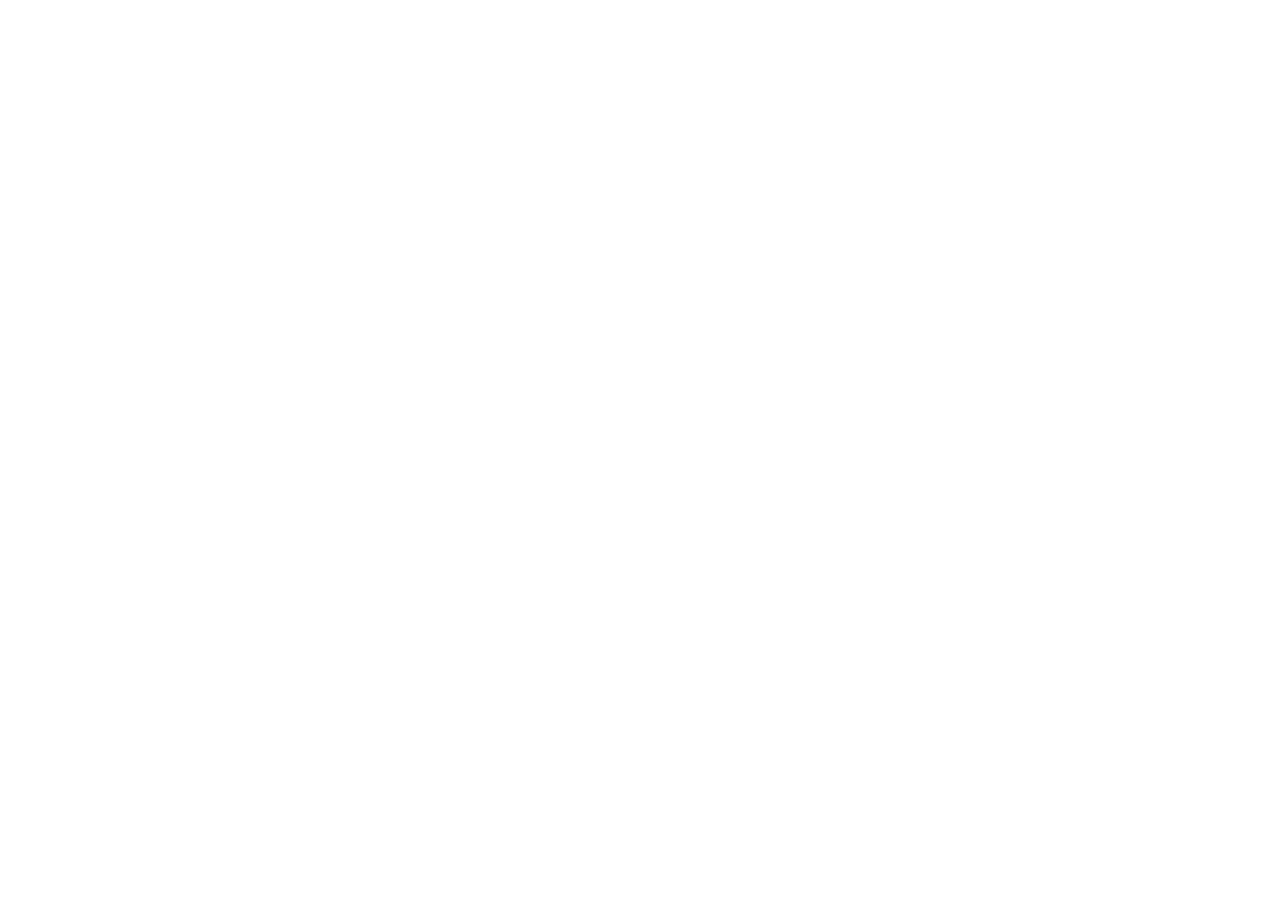
==== catalog.html @ 161542c4 "Стилизация главной страницы" ====
<!DOCTYPE html>
<html lang="ru">
<head>
  <meta charset="utf-8">
  <title>HTML Academy: Нёрдс</title>
  <link href="https://fonts.googleapis.com/css2?family=Roboto:ital,wght@0,100;0,300;0,400;0,500;0,700;0,900;1,100;1,300;1,400;1,500;1,700;1,900&display=swap" rel="stylesheet">
  <link rel="stylesheet" href="css/normalize.css">
  <link rel="stylesheet" href="css/style.css">
</head>
---- css/style.css ----
/* Variables */

:root {
  --basic-white: #FFFFFF;

  --basic-black: #000000;
  --basic-extra-black: #283136;
  --basic-dark-black: #231F20;
  --basic-gray-black: #444444;

  --basic-gray: #EEEEEE;
  --basic-dark-gray: #A6A6A6;
  --basic-low-gray: #DFDFDF;
  --basic-medium-gray: #666666;
  --basic-middle-gray: #888888;
  --basic-extra-gray: #4D4D4D;
  --basic-silver-gray: #C4C4C4;
  --basic-nano-gray: #F2F2F2;
  --basic-ultra-gray: #ABABAB;
  --basic-super-gray: #D7DCDF;

  --basic-red: #FB565A;
  --basic-medium-red: #E74246;
  --basic-dark-red: #D7373B;

  --basic-green: #00CA74;
  --basic-medium-green: #00BC6C;
  --basic-dark-green: #00AA62;

  --basic-yellow: #EFC849;
  --basic-medium-yellow: #EAB534;
  --basic-dark-yellow: #E5A722;

  --basic-shadow-box: 0px 3px 0px rgba(0, 1, 1, 0.1);
  --basic-shadow-gray: 0px 6px 15px rgba(0, 1, 1, 0.25);
  --basic-shadow: 0px 2px 1px rgba(0, 0, 0, 0.15);

  --basic-gradient-gray: linear-gradient(0deg, #E1E1E1, #E1E1E1);
  --basic-gradient-red: linear-gradient(0deg, #E74246, #E74246);
  --basic-gradient-dark-red: linear-gradient(0deg, #D7373B, #D7373B);
}

/* Global */

body {
  min-width: 1440px;
  margin: 0;
  padding: 0;
  font-family: "Roboto", Arial, sans-serif;
  font-size: 16px;
  line-height: 24px;
  font-weight: 400;
  color: var(--basic-extra-black);
  text-transform: none;
  text-align: left;
  background-color: var(--basic-white);
  background-image: url("#");
  background-position: top center;
  background-repeat: no-repeat;
}

.page a {
  text-decoration: none;
}

img {
  max-width: 100%;
  height: auto;
}

/* Main navigation */

.main-header {
  background-color: var(--basic-gray);
}

.main-navigation {
  line-height: 30px;
}

.site-navigation {
  list-style: none;
}

.site-navigation a,
.user-navigation a {
  color: var(--basic-black);
  text-transform: uppercase;
  font-weight: 500;
}

.site-navigation a:hover,
.user-navigation a:hover {
  color: var(--basic-red);
}

.site-navigation a:active,
.user-navigation a:active {
  color: var(--basic-black);
  opacity: 0.3;
}

.main-header-logo img,
.main-header-logo img:hover {
  background-color: var(--basic-black);
}

.main-header-logo img:active {
  background-color: var(--basic-white);
  opacity: 0.3;
}

/* Photoslides */

.photoslides-list {
  list-style: none;
}

.photoslides-item {
  text-align: left;
}

.photoslides-slogan {
  font-size: 55px;
  line-height: 55px;
  color: var(--basic-black);
}

/* Button */

.button {
  text-align: center;
  vertical-align: middle;
  text-transform: uppercase;
  font-size: 16px;
  line-height: 18px;
  font-weight: 500;
  color: var(--basic-white);
  border: 3px;
}

.button:active {
  color: var(--basic-dark-gray);
}

.photoslides-know-button {
  background-color: var(--basic-red);
}

.photoslides-know-button:hover {
  background-color: var(--basic-medium-red);
}

.photoslides-know-button:active {
  background-color: var(--basic-dark-red);
  box-shadow: var(--basic-shadow-box);
}

/* Services */

.services-list {
  list-style: none;
}


.services-item h3 {
  font-size: 24px;
  line-height: 30px;
  font-weight: 700;
  text-transform: uppercase;
  color: var(--basic-black);
}

.website-button {
  background-color: var(--basic-red);
}

.website-button:hover {
  background-color: var(--basic-medium-red);
}

.website-button:active {
  background-color: var(--basic-dark-red);
  box-shadow: var(--basic-shadow-box);
}

.app-button {
  background-color: var(--basic-green);
}

.app-button:hover {
  background-color: var(--basic-medium-green);
}

.app-button:active {
  background-color: var(--basic-dark-green);
  box-shadow: var(--basic-shadow-box);
}

.presentation-button {
  background-color: var(--basic-yellow);
}

.presentation-button:hover {
  background-color: var(--basic-medium-yellow);
}

.presentation-button:active {
  background-color: var(--basic-dark-yellow);
  box-shadow: var(--basic-shadow-box);
}

/* Features */

.features-slogan {
  font-size: 45px;
  line-height: 45px;
  font-weight: 500;
  color: var(--basic-black);
}

.features-text {
  font-weight: 700;
  text-transform: uppercase;
}

.features-list {
  list-style: none;
}

/* Statistics */

.statistics-list {
  list-style: none;
}

.statistics-caption {
  font-weight: 700;
  text-transform: uppercase;
  text-align: center;
  color: var(--basic-black);
}

.statistics-numeral {
  font-weight: 700;
  font-size: 45px;
  line-height: 64px;
  color: var(--basic-black);
}

.statistics-percent {
  font-weight: 700;
  font-size: 26px;
  line-height: 40px;
  color: var(--basic-black);
}

.statistics-item p {
  line-height: 18px;
}

/* Partners */

.partners-list {
  list-style: none;
}

.partner-link {
  background-color: var(--basic-black);
  opacity: 0.2;
}

.partner-link:hover {
  background-color: var(--basic-black);
}

.partner-link:active {
  background-color: var(--basic-black);
  opacity: 0.2;
}

/* Map */

/* Contacts */

.contacts-title {
  font-weight: 700;
  font-size: 18px;
  line-height: 30px;
  text-transform: uppercase;
}

.contacts-address,
.contacts-phone {
  line-height: 18px;
  color: var(--basic-medium-gray);
}

.contacts-button {
  background-color: var(--basic-red);
}

.contacts-button:hover {
  background-color: var(--basic-medium-red);
}

.contacts-button:active {
  background-color: var(--basic-dark-red);
  box-shadow: var(--basic-shadow-box);
}

/* Social */

.social-list{
  list-style: none;
}

.social-button {
  background-image: var(--basic-gradient-gray);
}

.social-button:hover {
  background-image: var(--basic-gradient-red);
}

.social-button:active {
  background-image: var(--basic-gradient-dark-red);
  box-shadow: var(--basic-shadow-box);
}

/* Sale */

.sale-tagline {
  font-weight: 700;
  font-size: 36px;
  line-height: 36px;
  color: var(--basic-black);
}

.sale-desc {
  line-height: 22px;
  color: var(--basic-gray-black);
}
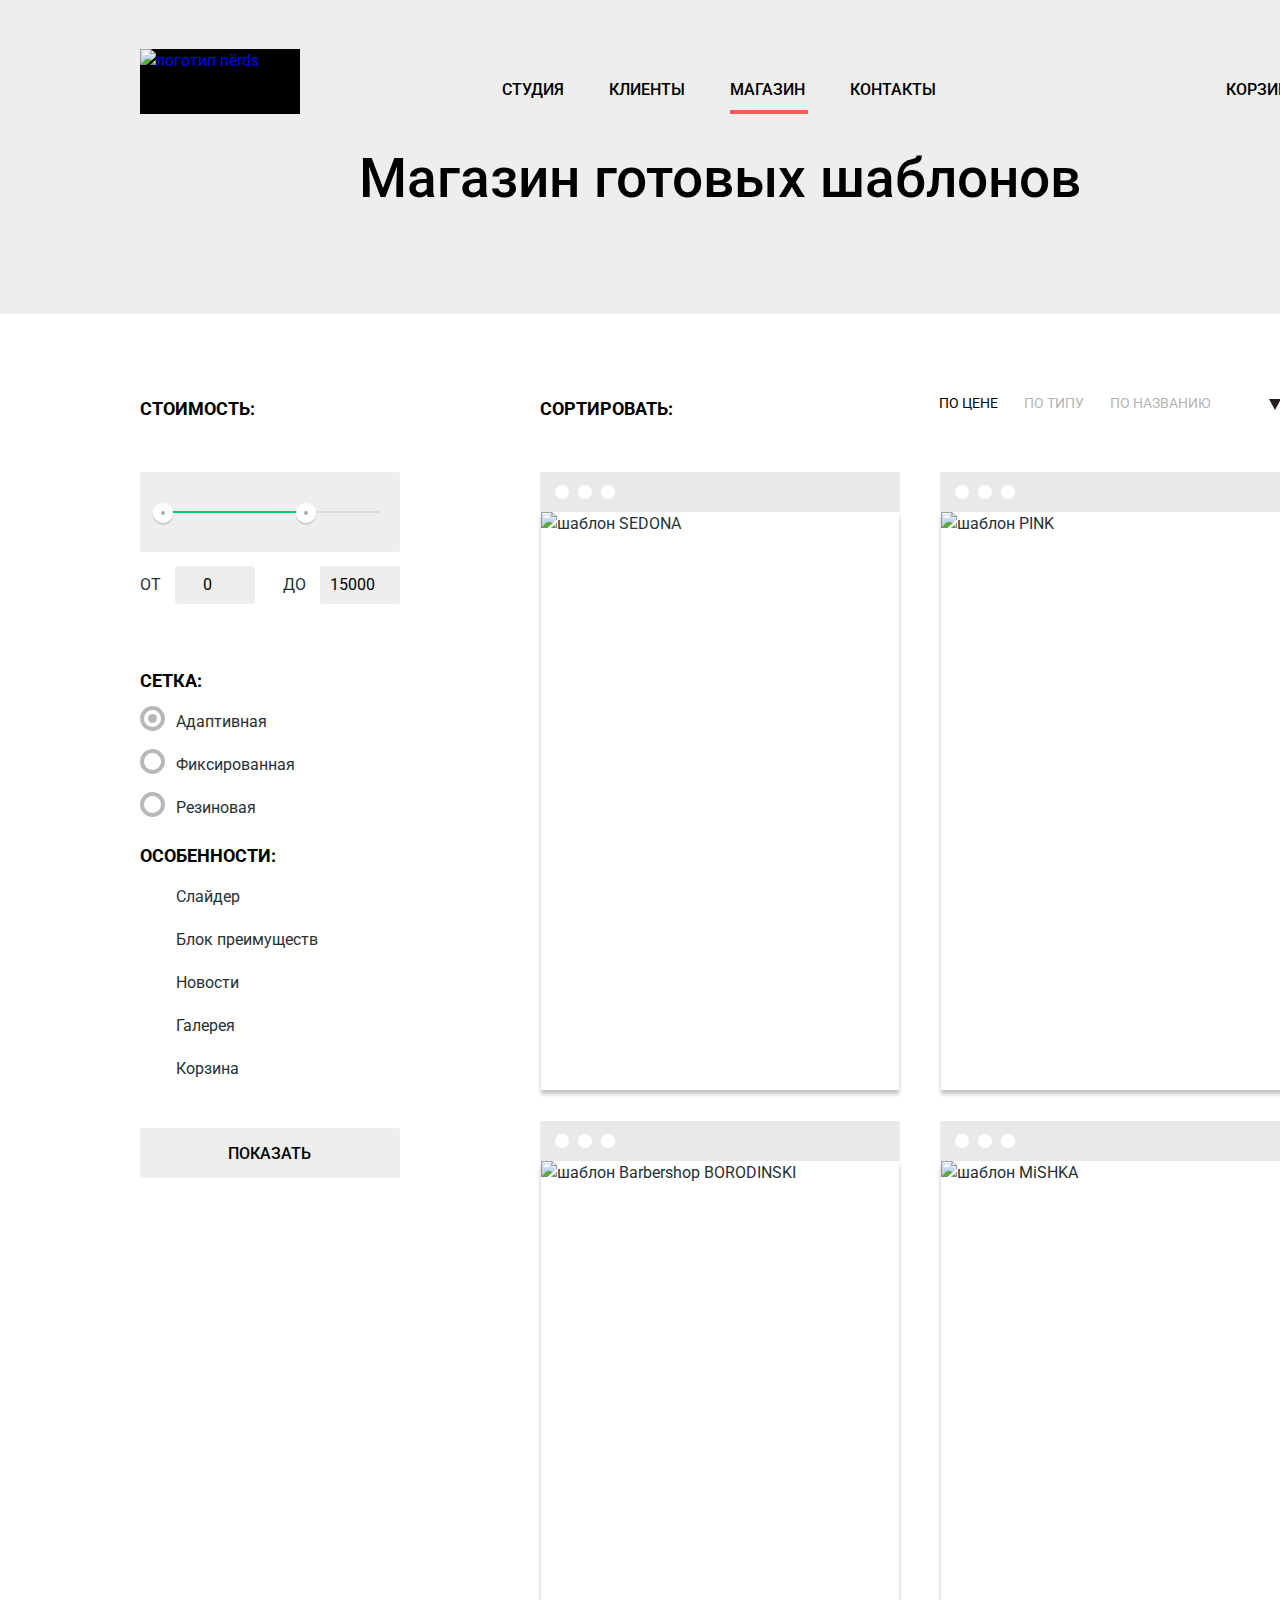
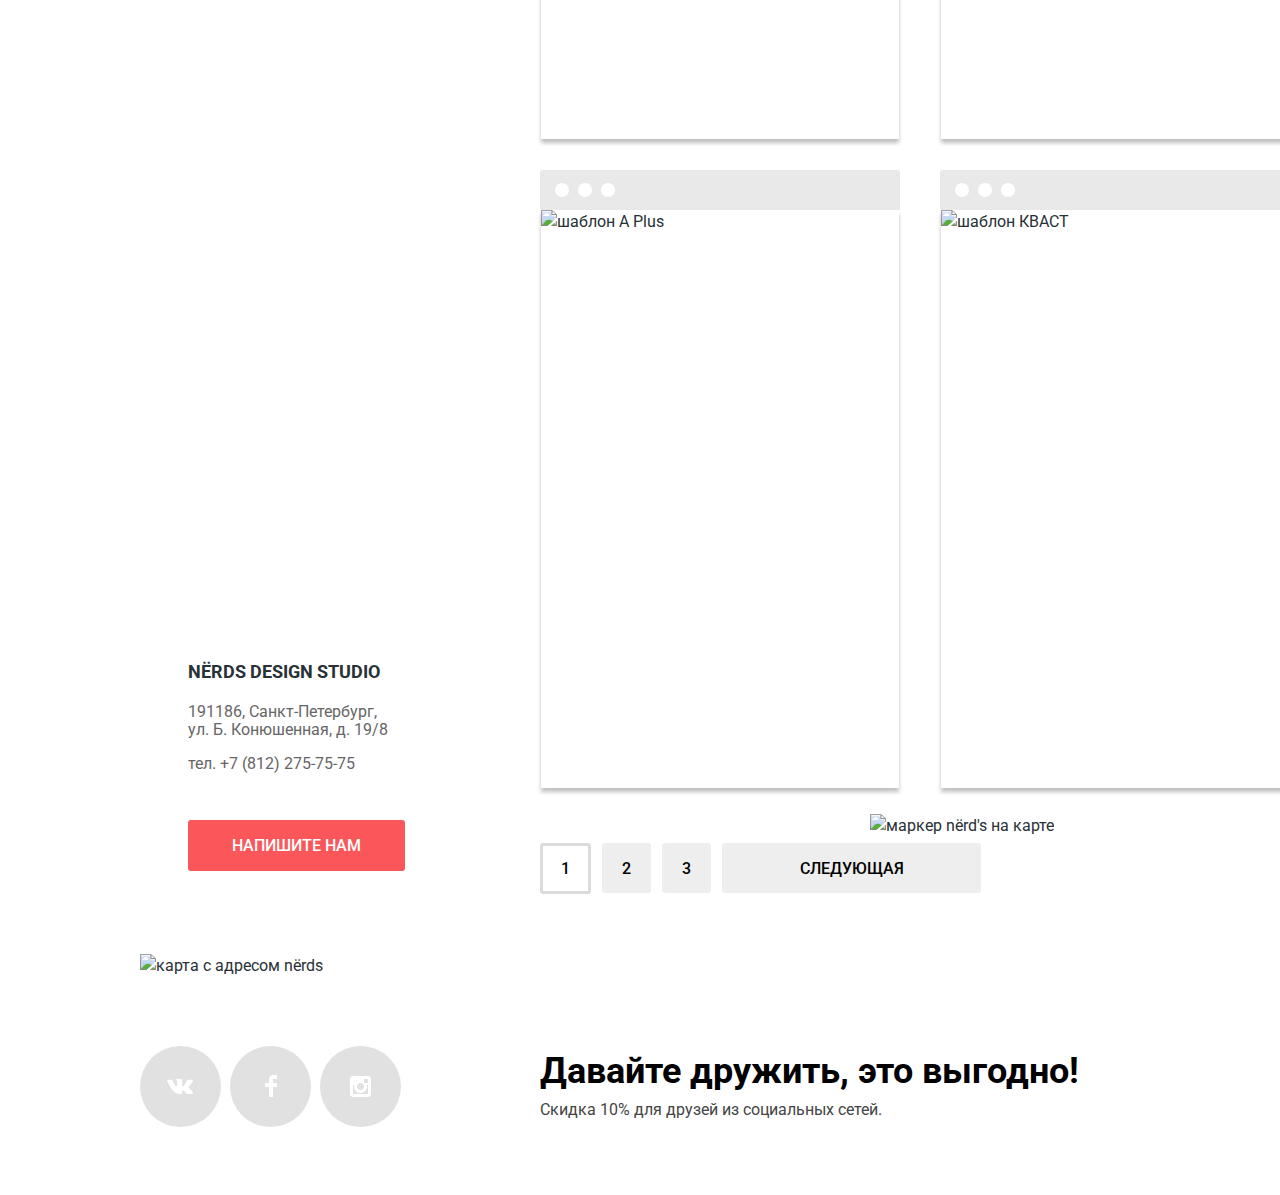
==== commit bf45a619: "Завершаем вёрстку внутренней страницы" ====
--- a/catalog.html
+++ b/catalog.html
@@ -1,5 +1,5 @@
 <!DOCTYPE html>
-<html lang="ru">
+<html class="page" lang="ru">
 <head>
   <meta charset="utf-8">
   <title>HTML Academy: Нёрдс</title>
@@ -7,3 +7,356 @@
   <link rel="stylesheet" href="css/normalize.css">
   <link rel="stylesheet" href="css/style.css">
 </head>
+
+<body  class="page-body">
+
+  <header class="main-header">
+    <div class="container">
+      <nav class="main-navigation">
+        <a class="inner-header-logo" href="index.html">
+          <img src="img/nerds-logo.svg" width="160" height="65" alt="логотип nёrds">
+        </a>
+        <ul class="site-navigation">
+          <li class="site-link"><a href="#">Студия</a></li>
+          <li class="site-link"><a href="#">Клиенты</a></li>
+          <li class="site-link navigation-current"><a href="catalog.html">Магазин</a></li>
+          <li><a href="#">Контакты</a></li>
+        </ul>
+        <div class="user-navigation">
+          <a class="cart" href="#">Корзина</a>
+        </div>
+      </nav>
+      <h1 class="catalog-title">Магазин готовых шаблонов</h1>
+    </div>
+  </header>
+
+  <main class="page-catalog container">
+
+    <section class="service-filter">
+      <h2 class="visually-hidden">Фильтр услуг</h2>
+      <form class="filter" method="get" action="https://echo.htmlacademy.ru">
+        <fieldset class="filter-item">
+          <legend>Стоимость:</legend>
+          <div class="range-filter">
+            <div class="range-controls">
+              <div class="scale">
+                <div class="bar" style="
+                width: 70%;
+                margin-left: 0%">
+              </div>
+            </div>
+            <div class="toggle toggle-min" tabindex="0" style="
+            left: 5%">
+          </div>
+          <div class="toggle toggle-max" tabindex="0" style="
+          left: 60%">
+        </div>
+      </div>
+
+      <div class="price-controls">
+        <label class="min-price">
+          от <input type="number" name="min-price" value="0">
+        </label>
+        <label class="max-price">
+          до <input type="number" name="max-price" value="15000">
+        </label>
+      </div>
+    </div>
+  </fieldset>
+
+
+  <fieldset class="filter-layot">
+    <legend>Сетка:</legend>
+    <ul>
+      <li class="filter-option filter-radio">
+        <input class="visually-hidden filter-input-radio filter-input" type="radio" name="layout" value="adaptive" id="filter-adaptive" checked>
+        <label for="filter-adaptive">Адаптивная</label>
+      </li>
+      <li class="filter-option filter-radio">
+        <input class="visually-hidden filter-input-radio filter-input" type="radio" name="layout" value="fixed" id="filter-fixed">
+        <label for="filter-fixed">Фиксированная</label>
+      </li>
+      <li class="filter-option filter-radio">
+        <input class="visually-hidden filter-input-radio filter-input" type="radio" name="layout" value="rubber" id="filter-rubber">
+        <label for="filter-rubber">Резиновая</label>
+      </li>
+    </ul>
+  </fieldset>
+
+
+  <fieldset class="filter-specificity">
+    <legend>Особенности:</legend>
+    <ul>
+      <li class="filter-option filter-checkbox">
+        <input class="visually-hidden filter-input-checkbox filter-input" type="checkbox" name="slider" id="filter-slider" checked>
+        <label for="filter-slider">Слайдер</label>
+      </li>
+      <li class="filter-option filter-checkbox">
+        <input class="visually-hidden filter-input-checkbox filter-input" type="checkbox" name="block" id="filter-block">
+        <label for="filter-block">Блок преимуществ</label>
+      </li>
+      <li class="filter-option filter-checkbox">
+        <input class="visually-hidden filter-input-checkbox filter-input" type="checkbox" name="news" id="filter-news" checked>
+        <label for="filter-news">Новости</label>
+      </li>
+      <li class="filter-option filter-checkbox">
+        <input class="visually-hidden filter-input-checkbox filter-input" type="checkbox" name="gallery" id="filter-gallery">
+        <label for="filter-gallery">Галерея</label>
+      </li>
+      <li class="filter-option filter-checkbox">
+        <input class="visually-hidden filter-input-checkbox filter-input" type="checkbox" name="shopping-cart" id="filter-shopping-cart">
+        <label for="filter-shopping-cart">Корзина</label>
+      </li>
+    </ul>
+  </fieldset>
+
+
+  <button type="submit" class="filter-button button">Показать</button>
+</form>
+</section>
+
+
+<section class="sorting-filter">
+  <h2 class="visually-hidden">Фильтр сортировки</h2>
+  <span>Сортировать:</span>
+  <ul class="sorting-filter-list">
+
+    <li class="sorting-filter-item sorting-filter-item-current">
+      <a>По цене</a>
+    </li>
+    <li class="sorting-filter-item">
+      <a href="#">По типу</a>
+    </li>
+    <li class="sorting-filter-item">
+      <a href="#">По названию</a>
+    </li>
+  </ul>
+
+  <ul class="triangle-list">
+    <li class="triangle-item triangle-item-current">
+      <a class="triangle-down" href="#" aria-label="Вниз"></a>
+    </li>
+    <li class="triangle-item">
+      <a class="triangle-up" href="#" aria-label="Вверх"></a>
+    </li>
+  </ul>
+</section>
+
+<section class="templates">
+  <h2 class="visually-hidden">Шаблоны</h2>
+  <ul class="template-list">
+    <li class="template-item">
+      <h3 class="visually-hidden">SEDONA</h3>
+      <div class="templates-button">
+        <button type="button" aria-label="Декоративная кнопка"></button>
+        <button type="button" aria-label="Декоративная кнопка"></button>
+        <button type="button" aria-label="Декоративная кнопка"></button>
+      </div>
+      <img class="template-picture" src="img/img-sedona.jpg" width="358" height="578" alt="шаблон SEDONA">
+      <div class="template-popup">
+        <a class="template-price-title" href="#">Sedona</a>
+        <p class="template-price-text">Информационный сайт +<br> для туристов</p>
+        <a class="button template-price-button" href="#">9 900 ₽</a>
+      </div>
+    </li>
+
+    <li class="template-item">
+      <h3 class="visually-hidden">PINK</h3>
+      <div class="templates-button">
+        <button type="button" aria-label="Декоративная кнопка"></button>
+        <button type="button" aria-label="Декоративная кнопка"></button>
+        <button type="button" aria-label="Декоративная кнопка"></button>
+      </div>
+      <img class="template-picture" src="img/img-pink.jpg" width="358" height="578" alt="шаблон PINK">
+      <div class="template-popup">
+        <a class="template-price-title" href="#">Pink App</a>
+        <p class="template-price-text">Продуктовый лендинг +<br> приложения для iOS и Android</p>
+        <a class="button template-price-button" href="#">9 900 ₽</a>
+      </div>
+    </li>
+
+    <li class="template-item">
+      <h3 class="visually-hidden">Barbershop BORODINSKI</h3>
+      <div class="templates-button">
+        <button type="button" aria-label="Декоративная кнопка"></button>
+        <button type="button" aria-label="Декоративная кнопка"></button>
+        <button type="button" aria-label="Декоративная кнопка"></button>
+      </div>
+      <img class="template-picture" src="img/img-barbershop.jpg" width="358" height="578" alt="шаблон Barbershop BORODINSKI">
+      <div class="template-popup">
+        <a class="template-price-title" href="#">Barbershop</a>
+        <p class="template-price-text">Сайт салона красоты.<br> + Для мужчин, да.</p>
+        <a class="button template-price-button" href="#">9 900 ₽</a>
+      </div>
+    </li>
+
+    <li class="template-item">
+      <h3 class="visually-hidden">MiSHKA</h3>
+      <div class="templates-button">
+        <button type="button" aria-label="Декоративная кнопка"></button>
+        <button type="button" aria-label="Декоративная кнопка"></button>
+        <button type="button" aria-label="Декоративная кнопка"></button>
+      </div>
+      <img class="template-picture" src="img/img-mishka.jpg" width="358" height="578" alt="шаблон MiSHKA">
+      <div class="template-popup">
+        <a class="template-price-title" href="#">MISHKA</a>
+        <p class="template-price-text">Интернет-магазин +<br> вязаных игрушек</p>
+        <a class="button template-price-button" href="#">9 900 ₽</a>
+      </div>
+    </li>
+
+    <li class="template-item">
+      <h3 class="visually-hidden">A Plus</h3>
+      <div class="templates-button">
+        <button type="button" aria-label="Декоративная кнопка"></button>
+        <button type="button" aria-label="Декоративная кнопка"></button>
+        <button type="button" aria-label="Декоративная кнопка"></button>
+      </div>
+      <img class="template-picture" src="img/img-aplus.jpg" width="358" height="578" alt="шаблон A Plus">
+      <div class="template-popup">
+        <a class="template-price-title" href="#">A Plus</a>
+        <p class="template-price-text">Лендинг курсов повышения<br> квалификации</p>
+        <a class="button template-price-button" href="#">9 900 ₽</a>
+      </div>
+    </li>
+
+    <li class="template-item">
+      <h3 class="visually-hidden">КВАСТ</h3>
+      <div class="templates-button">
+        <button type="button" aria-label="Декоративная кнопка"></button>
+        <button type="button" aria-label="Декоративная кнопка"></button>
+        <button type="button" aria-label="Декоративная кнопка"></button>
+      </div>
+        <img class="template-picture" src="img/img-kvast.jpg" width="358" height="578" alt="шаблон КВАСТ">
+      <div class="template-popup">
+        <a class="template-price-title" href="#">КВАСТ</a>
+        <p class="template-price-text">Промо-сайт производителя<br> + крафтового кваса</p>
+        <a class="button template-price-button" href="#">9 900 ₽</a>
+      </div>
+    </li>
+  </ul>
+</section>
+
+<section class="pagination">
+  <h2 class="visually-hidden">Пагинация</h2>
+  <ul class="pagination-list">
+    <li class="pagination-item pagination-item-current">
+      <a>1</a>
+    </li>
+    <li class="pagination-item">
+      <a href="#">2</a>
+    </li>
+    <li class="pagination-item">
+      <a href="#">3</a>
+    </li>
+    <li class="pagination-item pagination-item-next">
+      <a href="#">Следующая</a>
+    </li>
+  </ul>
+</section>
+
+</main>
+
+<footer class="page-footer">
+
+  <section class="maps">
+    <h2 class="visually-hidden">Карта</h2>
+    <div class="container">
+      <img class="map" src="img/map.jpg" width="1160" height="416" alt="карта с адресом nёrds">
+    </div>
+
+    <div class="interactive-map-container">
+      <iframe class="interactive-map" src="https://www.google.com/maps/embed?pb=!1m18!1m12!1m3!1d1998.58095197757!2d30.319410323390894!3d59.93909537160517!2m3!1f0!2f0!3f0!3m2!1i1024!2i768!4f13.1!3m3!1m2!1s0x4696310fca145cc1%3A0x42b32648d8238007!2z0JHQvtC70YzRiNCw0Y8g0JrQvtC90Y7RiNC10L3QvdCw0Y8g0YPQuy4sIDE5LzgsINCh0LDQvdC60YIt0J_QtdGC0LXRgNCx0YPRgNCzLCAxOTExODY!5e0!3m2!1sru!2sru!4v1603140540112!5m2!1sru!2sru" width="1160" height="416" allowfullscreen title="Офис компании по адресу ул. Большая Конюшенная 19/8, Санкт-Петербург"></iframe>
+    </div>
+  </section>
+
+  <div class="location container">
+    <section class="contacts">
+      <h2 class="visually-hidden">Контактная информация</h2>
+      <p class="contacts-title">Nёrds design studio</p>
+      <p class="contacts-address">191186, Санкт-Петербург,<br>
+        ул. Б. Конюшенная, д. 19/8
+      </p>
+      <p class="contacts-phone">тел.
+        <a class="contacts-phone-number" href="tel:+78122757575">+7 (812) 275-75-75</a>
+      </p>
+      <a class="button contacts-button" href="#">Напишите нам</a>
+    </section>
+
+    <section class="marker">
+      <h2 class="visually-hidden">маркер nёrd's на карте</h2>
+      <img src="img/map-marker.png" width="231" height="190" alt="маркер nёrd's на карте">
+    </section>
+  </div>
+
+  <div class="footer-wrapper container">
+    <section class="social">
+      <h2 class="visually-hidden">Мы в соцсетях</h2>
+      <ul class="social-list">
+        <li class="social-item">
+          <a class="social-button" href="#">
+            <span class="visually-hidden">Вконтакте</span>
+            <svg width="27" height="15" viewBox="0 0 27 15" fill="none" xmlns="http://www.w3.org/2000/svg">
+              <path d="M16.138 11.51C17.094 11.201 18.318 13.55 19.621 14.449C20.599 15.13 21.348 14.983 21.348 14.983L24.821 14.933C24.821 14.933 26.636 14.821 25.778 13.379C25.707 13.259 25.275 12.31 23.193 10.357C21.016 8.31404 21.311 8.64504 23.932 5.11304C25.529 2.96004 26.168 1.64504 25.968 1.08504C25.776 0.546037 24.603 0.686037 24.603 0.686037L20.69 0.713037C20.309 0.714037 19.986 0.832037 19.839 1.22804C19.836 1.23204 19.218 2.89404 18.394 4.30704C16.653 7.29604 15.958 7.45504 15.67 7.26804C15.009 6.83504 15.176 5.53104 15.176 4.60404C15.176 1.70704 15.608 0.499037 14.33 0.187037C13.903 0.0830374 13.591 0.0150374 12.502 0.00503741C11.11 -0.0159626 9.92797 0.00503743 9.25797 0.334037C8.81297 0.557037 8.47197 1.04604 8.67897 1.07404C8.93897 1.10904 9.52197 1.23404 9.83397 1.66004C10.235 2.21204 10.223 3.44904 10.223 3.44904C10.223 3.44904 10.452 6.86004 9.68297 7.28304C9.15497 7.57304 8.43297 6.98104 6.87997 4.26704C6.08697 2.87904 5.48797 1.34504 5.48797 1.34504C5.48797 1.34504 5.37197 1.06004 5.16197 0.904037C4.91197 0.719037 4.56197 0.660037 4.56197 0.660037L0.84797 0.684037C0.84797 0.684037 0.28997 0.700037 0.0849697 0.946037C-0.0970303 1.16404 0.0699697 1.61404 0.0699697 1.61404C0.0699697 1.61404 2.97897 8.49504 6.27297 11.961C9.29297 15.143 12.725 14.932 12.725 14.932H14.28C14.28 14.932 14.749 14.878 14.989 14.62C15.213 14.38 15.203 13.929 15.203 13.929C15.203 13.929 15.172 11.82 16.138 11.51Z" fill="white"/>
+            </svg>
+          </a>
+        </li>
+        <li class="social-item">
+          <a class="social-button" href="#">
+            <span class="visually-hidden">Фейсбук</span>
+            <svg width="12" height="22" viewBox="0 0 12 22" fill="none" xmlns="http://www.w3.org/2000/svg">
+              <path d="M12 4V0H8C5.79086 0 4 1.79086 4 4V8H0V12H4V22H8V12H12V8H8V4H12Z" fill="white"/>
+            </svg>
+          </a>
+        </li>
+        <li class="social-item">
+          <a class="social-button" href="#">
+            <span class="visually-hidden">Инстаграм</span>
+            <svg width="21" height="21" viewBox="0 0 21 21" fill="none" xmlns="http://www.w3.org/2000/svg">
+              <path fill-rule="evenodd" clip-rule="evenodd" d="M3 0H18C19.65 0 21 1.35 21 3V18C21 19.65 19.65 21 18 21H3C1.35 21 0 19.65 0 18V3C0 1.35 1.35 0 3 0ZM14 10.5C14 8.57 12.43 7 10.5 7C8.57 7 7 8.57 7 10.5C7 12.43 8.57 14 10.5 14C12.43 14 14 12.43 14 10.5ZM3 18V9H4.181C4.0626 9.49127 4.00186 9.99467 4 10.5C4 14.0899 6.91015 17 10.5 17C14.0899 17 17 14.0899 17 10.5C16.9986 9.99464 16.9379 9.49118 16.819 9H18V18H3ZM14 7H18V3H14V7Z" fill="white"/>
+            </svg>
+          </a>
+        </li>
+      </ul>
+    </section>
+
+    <section class="sale">
+      <h2 class="visually-hidden">Скидка</h2>
+      <p class="sale-tagline">Давайте дружить, это выгодно!</p>
+      <p class="sale-desc">Скидка 10% для друзей из социальных сетей.</p>
+    </section>
+  </div>
+</footer>
+
+
+
+
+<section class="modal">
+  <h2>Напишите нам</h2>
+  <form class="write-to-us-form" action="https://echo.htmlacademy.ru" method="post">
+    <div class="surname-and-email">
+      <p class="modal-description">
+        <label for="name">Ваше имя:</label>
+        <input class="name-icon" id="name" type="text" name="name" placeholder="Имя Фамилия">
+      </p>
+      <p class="modal-description">
+        <label for="email">Ваш email:</label>
+        <input class="mail-icon" id="email" type="email" name="email" placeholder="email@example.com">
+      </p>
+    </div>
+    <p class="modal-description">
+      <label for="letter">Текст письма:</label>
+      <input class="letter-icon" id="letter" type="text" name="text-of-letter" placeholder="В свободной форме">
+    </p>
+    <button class="button modal-button" type="submit">Отправить</button>
+  </form>
+  <button class="modal-close" type="button" aria-label="Закрыть"></button>
+</section>
+
+</body>
+</html>
--- a/css/style.css
+++ b/css/style.css
@@ -11,9 +11,15 @@
   --basic-gray: #EEEEEE;
   --basic-dark-gray: #A6A6A6;
   --basic-low-gray: #DFDFDF;
+  --basic-high-gray: #D5D5D5;
   --basic-medium-gray: #666666;
   --basic-middle-gray: #888888;
+  --basic-hyper-gray: #DBDBDB;
+  --basic-pale-gray: #D7DCDE;
+  --basic-full-gray: #B4B9BB;
   --basic-extra-gray: #4D4D4D;
+  --basic-bright-gray: #E1E1E1;
+  --basic-light-gray: #C1C1C1;
   --basic-silver-gray: #C4C4C4;
   --basic-nano-gray: #F2F2F2;
   --basic-ultra-gray: #ABABAB;
@@ -31,16 +37,22 @@
   --basic-medium-yellow: #EAB534;
   --basic-dark-yellow: #E5A722;
 
-  --basic-shadow-box: 0px 3px 0px rgba(0, 1, 1, 0.1);
+  --basic-shadow-box: inset 0px 3px 0px rgba(0, 1, 1, 0.1);
+  --basic-popup-shadow: 0px 20px 40px rgba(0, 0, 0, 0.4);
   --basic-shadow-gray: 0px 6px 15px rgba(0, 1, 1, 0.25);
   --basic-shadow: 0px 2px 1px rgba(0, 0, 0, 0.15);
+  --basic-drop-shadow: 0px 4px 4px rgba(0, 0, 0, 0.25);
+
+
 
   --basic-gradient-gray: linear-gradient(0deg, #E1E1E1, #E1E1E1);
   --basic-gradient-red: linear-gradient(0deg, #E74246, #E74246);
   --basic-gradient-dark-red: linear-gradient(0deg, #D7373B, #D7373B);
-}
-
-/* Global */
+
+  --basic-background-white: rgba(0, 0, 0, 0.0001);
+}
+
+/* ========== Global ========== */
 
 body {
   min-width: 1440px;
@@ -53,10 +65,8 @@
   color: var(--basic-extra-black);
   text-transform: none;
   text-align: left;
+  background: url("nerds-illustration.png") no-repeat 0 0;
   background-color: var(--basic-white);
-  background-image: url("#");
-  background-position: top center;
-  background-repeat: no-repeat;
 }
 
 .page a {
@@ -68,83 +78,243 @@
   height: auto;
 }
 
-/* Main navigation */
-
-.main-header {
-  background-color: var(--basic-gray);
-}
-
-.main-navigation {
-  line-height: 30px;
-}
-
-.site-navigation {
-  list-style: none;
-}
-
-.site-navigation a,
-.user-navigation a {
-  color: var(--basic-black);
-  text-transform: uppercase;
-  font-weight: 500;
-}
-
-.site-navigation a:hover,
-.user-navigation a:hover {
-  color: var(--basic-red);
-}
-
-.site-navigation a:active,
-.user-navigation a:active {
-  color: var(--basic-black);
-  opacity: 0.3;
-}
-
-.main-header-logo img,
-.main-header-logo img:hover {
-  background-color: var(--basic-black);
-}
-
-.main-header-logo img:active {
-  background-color: var(--basic-white);
-  opacity: 0.3;
-}
-
-/* Photoslides */
-
-.photoslides-list {
-  list-style: none;
-}
-
-.photoslides-item {
-  text-align: left;
-}
-
-.photoslides-slogan {
-  font-size: 55px;
-  line-height: 55px;
-  color: var(--basic-black);
+.container {
+  width: 1200px;
+  box-sizing: border-box;
+  padding: 0 20px;
+  margin: 0 auto;
+}
+
+.visually-hidden {
+  position: absolute;
+  width: 1px;
+  height: 1px;
+  margin: -1px;
+  border: 0;
+  padding: 0;
+  white-space: nowrap;
+  clip-path: inset(100%);
+  clip: rect(0 0 0 0);
+  overflow: hidden;
 }
 
 /* Button */
 
 .button {
+  display: inline-block;
   text-align: center;
-  vertical-align: middle;
+  vertical-align: top;
+  text-decoration: none;
   text-transform: uppercase;
   font-size: 16px;
   line-height: 18px;
   font-weight: 500;
   color: var(--basic-white);
-  border: 3px;
+  border-radius: 3px;
+  border: none;
 }
 
 .button:active {
-  color: var(--basic-dark-gray);
+  color: var(--basic-low-gray);
+}
+
+/* Grid index and catalog pages */
+
+.page {
+  height: 100%;
+}
+
+.page-body {
+  display: grid;
+  grid-template-rows: min-content 1fr min-content;
+  align-content: start;
+}
+
+
+
+/* ========== Index page - header ========== */
+
+/* Main navigation */
+
+.main-header {
+  background-color: var(--basic-gray);
+  margin-bottom: 80px;
+}
+
+.main-navigation {
+  display: flex;
+  justify-content: flex-start;
+}
+
+.main-header-logo img {
+  background-color: var(--basic-black);
+}
+
+.main-header-logo,
+.inner-header-logo {
+  display: flex;
+  width: 160px;
+  min-height: 65px;
+  margin-top: 49px;
+  margin-right: 202px;
+}
+
+.site-navigation a,
+.user-navigation a {
+  color: var(--basic-black);
+  text-transform: uppercase;
+  font-weight: 500;
+  line-height: 30px;
+  display: block;
+  position: relative; /* для индикатора нахождения на странице */
+}
+
+.site-navigation a:hover,
+.user-navigation a:hover {
+  color: var(--basic-red);
+}
+
+.site-navigation a:active,
+.user-navigation a:active {
+  color: var(--basic-black);
+  opacity: 0.3;
+}
+
+.user-navigation .cart:active {
+  opacity: 1;
+}
+
+.site-navigation {
+  display: flex;
+  flex-wrap: wrap;
+  width: 482px;
+  margin: 0;
+  padding: 0;
+  list-style: none;
+}
+
+.site-link {
+  margin-right: 45px;
+}
+
+.site-link:nth-child(4n) {
+  margin-right: 0px;
+}
+
+.main-navigation .site-navigation {
+  margin-top: 75px;
+}
+
+.user-navigation {
+  display: flex;
+  max-width: 120px;
+  margin: 0 0 0 auto;
+  padding: 0;
+  position: relative; /* для индикатора нахождения на странице */
+}
+
+.main-navigation .user-navigation {
+  margin-top: 75px;
+}
+
+.cart::before {
+  content: "";
+  position: absolute;
+  top: 5px;
+  left: 5px;
+  width: 18px;
+  height: 18px;
+  background-image: url("../img/icon-cart.svg");
+  background-repeat: no-repeat;
+  background-position: 0 0;
+}
+
+.user-navigation .cart {
+  padding-left: 45px;
+  position: relative; /* для рисунка "корзина" */
+}
+
+.site-navigation .navigation-current:first-child::before {
+  content: "";
+  position: absolute;  /* индикатор нахождения на странице студия */
+  top: 110px;
+  width: 61px;
+  border: 2px solid var(--basic-red);
+}
+
+.site-navigation .navigation-current:nth-child(2n)::before {
+  content: "";
+  position: absolute;  /* индикатор нахождения на странице клиенты */
+  top: 110px;
+  width: 76px;
+  border: 2px solid var(--basic-red);
+}
+
+.site-navigation .navigation-current:nth-child(3n)::before {
+  content: "";
+  position: absolute;  /* индикатор нахождения на странице магазин */
+  top: 110px;
+  width: 74px;
+  border: 2px solid var(--basic-red);
+}
+
+.site-navigation .navigation-current:nth-child(4n)::before {
+  content: "";
+  position: absolute;  /* индикатор нахождения на странице контакты */
+  top: 110px;
+  width: 83px;
+  border: 2px solid var(--basic-red);
+}
+
+.user-navigation .navigation-current::before {
+  content: "";
+  position: absolute;  /* индикатор нахождения на странице корзина */
+  top: 35px;
+  left: 5px;
+  width: 112px;
+  border: 2px solid var(--basic-red);
+}
+
+
+
+/* Photoslides */
+
+.slide {
+  display: none;
+}
+
+.slide-current {
+  display: block;
+}
+
+.photoslides-list {
+  display: flex;
+  flex-wrap: wrap;
+  flex-direction: column;
+  align-items: flex-start;
+  width: 538;
+  margin: 0;
+  padding: 0;
+  list-style: none;
+}
+
+.photoslides-item h3 {
+  margin-top: 78px; /* до логотипа nёrds */
+  margin-bottom: 25px;
+  font-size: 55px;
+  line-height: 55px;
+  color: var(--basic-black);
+}
+
+.photoslides-item p {
+  margin-bottom: 38px;
 }
 
 .photoslides-know-button {
+  display: inline-block;
   background-color: var(--basic-red);
+  padding: 17px 54px 15px 54px;
+  margin-bottom: 80px; /* до конца фона header */
 }
 
 .photoslides-know-button:hover {
@@ -156,14 +326,90 @@
   box-shadow: var(--basic-shadow-box);
 }
 
+.main-header-wrapper {
+  position: relative;
+}
+
+.photoslides img {
+  position: absolute;
+  width: 760px;
+  min-height: 431px;
+  top: 110px;
+  left: 417px;
+}
+
+.photoslides-controls {
+  display: flex;
+  justify-content: space-between;
+  width: 88px;
+  position: absolute;
+  left: 556px;
+  top: 428px;
+  z-index: 20;
+}
+
+.photoslides-controls button {
+  padding: 0;
+  width: 18px;
+  height: 18px;
+  background-color: var(--basic-white);
+  border-radius: 50%;
+  border: none;
+}
+
+.photoslides-controls .current {
+  position: relative; /* для серого круга внутри кнопки слайда */
+}
+
+.photoslides-controls .current::after {
+  content: "";
+  position: absolute; /* серый круг внутри кнопки слайда */
+  box-sizing: border-box;
+  width: 8px;
+  height: 8px;
+  top: 5px;
+  left: 5px;
+  border-radius: 50%;
+  border: 2px solid var(--basic-light-gray);
+}
+
+
+
+/* ========== Index page - main ========== */
+
+
+.page-main {
+  margin-bottom: 126px;
+}
+
+
 /* Services */
 
+.services {
+  margin-bottom: 121px;
+  position: relative;
+}
+
+.services::before {
+  content: "";
+  position: absolute;
+  top: 420px;
+  width: 1158px;
+  border: 2px solid var(--basic-gray);
+}
+
 .services-list {
+  display: grid;
+  grid-template-columns: 300px 300px 300px;
+  gap: 100px;
+  margin: 0;
+  padding: 0;
   list-style: none;
 }
 
-
 .services-item h3 {
+  margin-top: 25px;
+  margin-bottom: 16px;
   font-size: 24px;
   line-height: 30px;
   font-weight: 700;
@@ -171,6 +417,14 @@
   color: var(--basic-black);
 }
 
+.services-item p {
+  margin-bottom: 32px;
+}
+
+.services-item a {
+  padding: 17px 40px 15px 39px;
+}
+
 .website-button {
   background-color: var(--basic-red);
 }
@@ -210,7 +464,15 @@
   box-shadow: var(--basic-shadow-box);
 }
 
-/* Features */
+
+
+/* Features and statistics */
+
+.features-and-statistics {
+  margin-bottom: 121px;
+  display: flex;
+  min-height: 413px;
+}
 
 .features-slogan {
   font-size: 45px;
@@ -222,23 +484,73 @@
 .features-text {
   font-weight: 700;
   text-transform: uppercase;
-}
+  margin: 0 0 23px 0;
+}
+
+.features {
+  display: flex;
+  flex-direction: column;
+  align-items: flex-start;
+  margin: 0;
+  padding: 0;
+  position: relative;
+}
+
 
 .features-list {
+  display: flex;
+  flex-direction: column;
+  align-items: flex-start;
+  margin: 0 0 0 32px;
+  padding: 0;
   list-style: none;
 }
 
+.features-item {
+  position: relative;
+}
+
+.features-item::before {
+  display: inline-block;
+  content: "";
+  position: absolute;
+  top: 27px;
+  left: -32px;
+  width: 25px;
+  border: 2px solid var(--basic-red);
+}
+
+.features-slogan {
+  margin: 40px 0 32px 0;
+}
+
+.features-desc {
+  margin: 0 0 40px 0;
+}
+
+
+
 /* Statistics */
 
-.statistics-list {
-  list-style: none;
+.statistics::before {
+  content: "";
+  position: relative;
+  width: 360px;
+  min-height: 208px;
+  background-image: url("../img/nerds-illustration.png");
+  background-repeat: no-repeat;
+  background-position: 0 0;
+  margin: 0 0 37px 0;
+  padding: 0;
 }
 
 .statistics-caption {
+  align-items: center;
   font-weight: 700;
   text-transform: uppercase;
   text-align: center;
   color: var(--basic-black);
+  margin: 0 0 31px 0;
 }
 
 .statistics-numeral {
@@ -248,42 +560,183 @@
   color: var(--basic-black);
 }
 
-.statistics-percent {
+.statistics-percent{
   font-weight: 700;
   font-size: 26px;
   line-height: 40px;
   color: var(--basic-black);
+  margin-right: 21px;
 }
 
 .statistics-item p {
   line-height: 18px;
 }
 
+.statistics{
+  display: flex;
+  flex-wrap: wrap;
+  flex-direction: column;
+  flex-basis: 360px;
+  margin: 0 0 0 auto;
+  padding: 0;
+}
+
+
+.statistics-list {
+  display: flex;
+  flex-wrap: wrap;
+  margin: 0 0 11px 0;
+  padding: 0;
+  list-style: none;
+}
+
+.statistics-item {
+  display: flex; /* Ставит % возле цифр */
+  flex-wrap: wrap;
+}
+
+.statistics-desc {
+  display: flex;
+  flex-wrap: wrap;
+}
+
+.statistics-desc-1 {
+  width: 118px;
+}
+
+.statistics-desc-2 {
+  width: 118px;
+}
+
+.statistics-desc-3 {
+  width: 124px;
+}
+
+
+
 /* Partners */
 
 .partners-list {
+  display: flex;
+  flex-wrap: wrap;
+  justify-content: space-between;
+  margin-right: 15px;
+  padding: 0 32px;
   list-style: none;
 }
 
-.partner-link {
-  background-color: var(--basic-black);
+
+.partner-link img {
+  background-color: var(--basic-background-white);
   opacity: 0.2;
 }
 
-.partner-link:hover {
-  background-color: var(--basic-black);
-}
-
-.partner-link:active {
-  background-color: var(--basic-black);
-  opacity: 0.2;
-}
-
-/* Map */
+.partner-link img:hover {
+  background-color: var(--basic-background-white);
+  opacity: 1;
+}
+
+.partner-link img:active {
+  background-color: var(--basic-background-white);
+  opacity: 0.1;
+}
+
+/* Partners border */
+.partners {
+  position: relative; /* позиция для горизонтальных серых бордеров */
+}
+
+.partners::after {
+  content: "";
+  position: absolute; /* верхний горизонтальный серый бордер */
+  bottom: 150px;
+  width: 1158px;
+  border: 2px solid var(--basic-gray);
+}
+
+.partners::before {
+  content: "";
+  position: absolute; /* нижний горизонтальный серый бордер */
+  top: 120px;
+  width: 1158px;
+  border: 2px solid var(--basic-gray);
+}
+.partners-item {
+  position: relative; /* позиция для вертикальных серых бордеров */
+}
+
+.partners-item::before {
+  content: "";
+  position: absolute; /* вертикальные серые бордеры */
+  top: 5px;
+  left: 250px;
+  height: 52px;
+  border: 2px solid var(--basic-gray);
+}
+
+.partners-item:last-child::before {
+  display: none;
+}
+
+
+
+/* ========== Index page - footer ========== */
+
+/* Maps */
+
+.map{
+  width: 1160px;
+  height: 416px;
+  margin: 0 auto;
+}
+
+.interactive-map-container {
+  width: 100%;
+  position: relative;
+}
+
+.interactive-map{
+  width: 100%;
+  border: none;
+  height: 416px;
+  position: absolute;
+  bottom: 7px;
+  z-index: 2;
+}
+
+.location {
+  position: relative; /* позиция для адреса и маркера */
+}
+
+/* marker */
+
+.marker {
+  content: "";
+  position: absolute; /* маркер на карте */
+  bottom: 140px;
+  right: 266px;
+  z-index: 1;
+}
 
 /* Contacts */
 
+.contacts {
+  display: flex;
+  flex-wrap: wrap;
+  content: "";
+  position: absolute; /* контакты на карте */
+  width: 319px;
+  min-height: 308px;
+  padding: 47px 39px 47px 48px;
+  background-color: var(--basic-white);
+  box-sizing: border-box;
+  bottom: 60px;
+  z-index: 2;
+}
+
 .contacts-title {
+  padding: 0;
+  margin: 0;
   font-weight: 700;
   font-size: 18px;
   line-height: 30px;
@@ -291,12 +744,16 @@
 }
 
 .contacts-address,
-.contacts-phone {
+.contacts-phone,
+.contacts-phone-number {
   line-height: 18px;
+  margin: 0;
   color: var(--basic-medium-gray);
 }
 
 .contacts-button {
+  margin-top: 30px; /* отступ между номером телефона и ссылкой "Напишите нам" */
+  padding: 17px 44px 0px 44px;
   background-color: var(--basic-red);
 }
 
@@ -309,14 +766,187 @@
   box-shadow: var(--basic-shadow-box);
 }
 
+/* Modal-login form */
+
+.write-to-us-form {
+  display: flex;
+  flex-wrap: wrap;
+  align-items: flex-start;
+}
+
+.surname-and-email {
+  display: flex;
+  flex-wrap: wrap;
+  justify-content: space-between;
+  width: 760px;
+}
+
+.modal {
+  display: none;
+  position: fixed;
+  top: 0;
+  right: 0;
+  bottom: 180px;
+  left: 0;
+  margin: auto;
+  color: var(--basic-black);
+  width: 960px;
+	height: 590px;
+  background-image: url("../img/popup-write-to-us.jpg");
+  box-shadow: var(--basic-popup-shadow);
+  padding: 63px 99px 84px 100px;
+  box-sizing: border-box;
+  z-index: 31; /* убирает просвечивание сквозь попап других элементов страницы */
+}
+
+.modal h2 {
+  margin: 0;
+  margin-bottom: 37px; /* отступ от заголовка "Напишите нам" до названия лэйблов */
+  font-weight: 700;
+  font-size: 45px;
+  line-height: 53px;
+}
+
+.modal-description label {
+  display: block;
+  margin: 0;
+  margin-bottom: 9px; /* отступ от названия лэйблов до ячеек */
+  font-weight: 700;
+  line-height: 18px;
+}
+
+.modal-description input {
+  width: 360px;
+  min-height: 50px;
+  padding: 16px 14px 16px 16px;
+  background-color: var(basic-white);
+  border: 2px solid var(--basic-pale-gray);
+  border-radius: 3px;
+  box-sizing: border-box;
+}
+
+.modal-description input:hover {
+  border: 2px solid var(--basic-full-gray);
+}
+
+.modal-description input:focus {
+  border: 2px solid var(--basic-black);
+}
+
+.modal-description input:invalid {
+  border: 2px solid var(--basic-medium-red);
+  color: var(--basic-medium-red)
+}
+
+.modal-description .letter-icon {
+  width: 760px;
+  min-height: 118px;
+  box-sizing: border-box;
+  padding: 16px 14px 84px 16px;
+}
+
+.letter-icon {
+  margin-bottom: 27px; /* отступ до кнопки "Отправить"*/
+}
+
+.modal-button {
+  padding: 17px 83px 15px 83px;
+  background-color: var(--basic-red);
+}
+
+.modal-button:hover {
+  background-color: var(--basic-medium-red);
+}
+
+.modal-button:active {
+  background-color: var(--basic-dark-red);
+  box-shadow: var(--basic-shadow-box);
+}
+
+.modal-close {
+  position: absolute;
+  top: 85px;
+  right: 85px;
+  width: 28px;
+  height: 28px;
+  border: none;
+  background: none;
+  cursor: pointer;
+}
+
+.modal-close::before,
+.modal-close::after {
+  content: "";
+  position: absolute;
+  bottom: 12px;
+  right: 1px;
+  width: 21px;
+  height: 2px;
+  border: 1px solid var(--basic-red);
+  background-color: var(--basic-red);
+  border-radius: 2px;
+  box-shadow: var(--basic-drop-shadow);
+  cursor: pointer;
+  opacity: 0.3;
+}
+
+.modal-close::before {
+  transform: rotate(45deg);
+}
+
+.modal-close::after {
+  transform: rotate(-45deg);
+}
+
+.modal-close:hover::before,
+.modal-close:hover::after {
+  opacity: 1;
+}
+
+.modal-close:active::before,
+.modal-close:active::after {
+  opacity: 0.1;
+}
+
+/* Social and sale */
+
+.footer-wrapper {
+  display: flex;
+  justify-content: flex-start;
+}
+
 /* Social */
 
-.social-list{
+.social-list {
+  display: flex;
+  justify-content: flex-start;
+  flex-wrap: wrap;
+  width: 261px;
+  margin: 68px 0 68px 0;
+  padding: 0;
   list-style: none;
 }
 
+.social-item {
+  margin-right: 9px;
+  position: relative;
+}
+
+.social-item:nth-child(3n) {
+  margin-right: 0;
+}
+
 .social-button {
-  background-image: var(--basic-gradient-gray);
+  display: flex;
+  flex-wrap: wrap;
+  align-items: center;
+  justify-content: center;
+  width: 81px;
+  height: 81px;
+  color: var(--basic-white);
+  border-radius: 50%;
+  border: none;
+  background: var(--basic-gradient-gray);
 }
 
 .social-button:hover {
@@ -326,6 +956,10 @@
 .social-button:active {
   background-image: var(--basic-gradient-dark-red);
   box-shadow: var(--basic-shadow-box);
+}
+
+.social-button:active svg {
+  opacity: 0.3;
 }
 
 /* Sale */
@@ -341,3 +975,602 @@
   line-height: 22px;
   color: var(--basic-gray-black);
 }
+
+.sale p {
+  display: flex;
+  margin: 0 0 0 139px;
+  padding: 0;
+}
+
+.sale .sale-tagline {
+  margin-top: 75px;
+  margin-bottom: 10px;
+}
+
+.sale .sale-desc {
+  margin-bottom: 74px;
+}
+
+
+/* ========== Catalog page - header ========== */
+
+.inner-header-logo img,
+.inner-header-logo img:hover {
+  background-color: var(--basic-black);
+}
+
+.inner-header-logo img:active {
+  background-color: var(--basic-white);
+  opacity: 0.3;
+}
+
+/* Catalog title */
+
+.catalog-title {
+  font-weight: 500;
+  font-size: 55px;
+  line-height: 55px;
+  text-align: center;
+  color: var(--basic-black);
+  text-align: center;
+  margin-bottom: 108px;
+}
+
+
+
+/* ========== Catalog page - main ========== */
+
+/* Grid for main */
+
+.page-catalog {
+  display: grid;
+  grid-template-columns: 260px 760px;
+  grid-template-rows: auto 1fr auto;
+  column-gap: 140px;
+  align-content: start;
+  margin-bottom: 60px;
+}
+
+.service-filter {
+  grid-row: 1 / 4;
+}
+
+/* == Catalog filtres == */
+
+.filter-item legend,  /* Стили для заголовков "стоимость:", "сортировать:", "сетка:", "особенности:" */
+.filter-layot legend,
+.filter-specificity legend,
+.sorting-filter span {
+  font-weight: 700;
+  font-size: 18px;
+  line-height: 30px;
+  text-align: left;
+  text-transform: uppercase;
+  color: var(--basic-black);
+}
+
+/* service-filter */
+
+.service-filter {
+  width: 260px;
+}
+
+.service-filter fieldset {
+  margin: 0;
+  padding: 0;
+  border: none;
+}
+
+.range-filter {
+  width: 260px;
+  margin-top: 48px;
+}
+
+.range-controls {
+  position: relative;
+  height: 41px;
+  margin-bottom: 14px;
+  padding-top: 39px;
+  padding-right: 20px;
+  padding-left: 20px;
+  background-color: var(--basic-gray);
+  border-radius: 3px;
+}
+
+.range-controls .scale {
+  height: 2px;
+  background: var(--basic-super-gray)
+}
+
+.range-controls .bar {
+  width: 70%;
+  height: 2px;
+  background: var(--basic-green);
+}
+
+.range-controls .toggle {
+  position: absolute;
+  top: 31px;
+  left: 0;
+  width: 4px;
+  height: 4px;
+  padding: 0;
+  border: 8px solid var(--basic-white);
+  background-color: var(--basic-ultra-gray);
+  border-radius: 50%;
+  box-shadow: var(--basic-shadow);
+  cursor: pointer;
+}
+
+.range-controls .toggle-min {
+  left: 18px;
+}
+
+.range-controls .toggle-max {
+  left: 160px;
+}
+
+.price-controls {
+  display: flex;
+  justify-content: space-between;
+  margin-bottom: 62px
+}
+
+.price-controls label {
+  text-transform: uppercase;
+
+}
+
+.price-controls input {
+  width: 60px;
+  padding: 10px;
+  margin-left: 10px;
+  text-align: center;
+  border: none;
+  border-radius: 3px;
+  background: var(--basic-gray);
+  font-family: inherit;
+  font-size: inherit;
+}
+
+ /* filter-layot and filter-specificity */
+
+.service-filter ul {
+  padding: 0;
+  margin: 0;
+  list-style: none;
+  line-height: 19px; /* элементы списка */
+}
+
+.filter-option {
+  margin-bottom: 24px; /* отступы между элементами списка */
+  padding-left: 36px;
+}
+
+.filter-layot legend,
+.filter-specificity legend {
+  margin-bottom: 16px; /* отступы от названий фильтров к спискам */
+}
+
+.filter-specificity ul {
+  margin-bottom: 50px; /* отступ до кнопки "показать" */
+}
+
+/* filter radio */
+
+.filter-option label {
+  position: relative; /* для радиокнопок и чекбоксов */
+  display: block;
+  cursor: pointer;
+  user-select: none;
+}
+
+.filter-input-radio + label::before {
+  content: "";
+  position: absolute; /* внешний круг радиокнопки */
+  box-sizing: border-box;
+  top: -6px;
+  left: -36px;
+  width: 25px;
+  height: 25px;
+  border: 4px solid var(--basic-extra-gray);
+  border-radius: 50%;
+  opacity: 0.4;
+}
+
+.filter-input-radio:checked + label::after {
+  content: "";
+  position: absolute; /* внутренний круг радиокнопки */
+  box-sizing: border-box;
+  top: 2px;
+  left: -28px;
+  width: 9px;
+  height: 9px;
+  background-color: var(--basic-extra-gray);
+  border-radius: 50%;
+  opacity: 0.4;
+}
+
+.filter-input-radio + label:hover::before,
+.filter-input-radio:checked + label:hover::after {
+  opacity: 1;
+}
+
+
+.filter-input-radio + label:disabled::before,
+.filter-input-radio:checked + label:disabled::after {
+  opacity: 0.1;
+}
+
+/* filter checkbox */
+
+.filter-input-checkbox + label::after {
+  content: "";
+  position: absolute; /* квадрат чекбокса  */
+  top: -4px;
+  left: -36px;
+  width: 23px;
+  height: 23px;
+  background-image: url("../img/checkbox-off.svg");
+  background-repeat: no-repeat;
+  background-position: 0 0;
+  opacity: 0.4;
+}
+
+.filter-input-checkbox:checked + label::after {
+  content: "";
+  position: absolute; /* галка в чекбоксе */
+  top: -4px;
+  left: -36px;
+  width: 25px;
+  height: 23px;
+  background-image: url("../img/checkbox-on.svg");
+  background-repeat: no-repeat;
+  background-position: 0 0;
+  opacity: 0.4;
+}
+
+.filter-input-checkbox + label:hover::after,
+.filter-input-checkbox:checked + label:hover::after {
+  opacity: 1;
+}
+
+.filter-input-checkbox + label:disabled::after,
+.filter-input-checkbox:checked + label:disabled::after {
+  opacity: 0.1;
+}
+
+/* filter-button */
+
+.filter-button {
+  color: var(--basic-black);
+  background-color: var(--basic-gray);
+  padding: 17px 89px 15px 88px;
+}
+
+.filter-button:hover {
+  background-color: var(--basic-low-gray);
+}
+
+.filter-button:active {
+  color: var(--basic-dark-gray);
+  background-color: var(--basic-high-gray);
+  box-shadow: var(--basic-shadow-box);
+}
+
+/* sorting-filters */
+
+.sorting-filter {
+  display: flex;
+  justify-content: flex-start;
+  margin-bottom: 48px;
+}
+
+.sorting-filter span {
+  margin-right: 266px; /* отступ до sorting-filter-list */
+}
+
+.sorting-filter-list {
+  display: flex;
+  justify-content: flex-start;
+  flex-wrap: wrap;
+  font-size: 14px;
+  line-height: 18px;
+  text-transform: uppercase;
+  width: 298px;
+  margin: 0;
+  padding: 0;
+  list-style: none;
+}
+
+.sorting-filter-item {
+  margin-right: 26px;
+
+}
+
+.sorting-filter-item:nth-child(3n) {
+  margin-right: 0;
+}
+
+.sorting-filter-item a {
+  color: var(--basic-black);
+  opacity: 0.3;
+}
+
+.sorting-filter-item a:hover {
+  color: var(--basic-black);
+  opacity: 0.6;
+}
+
+.sorting-filter-item a:active {
+  color: var(--basic-black);
+  opacity: 1;
+}
+
+.sorting-filter-item-current a,
+.sorting-filter-item-current a:hover,
+.sorting-filter-item-current a:active {
+  color: var(--basic-black);
+  opacity: 1;
+}
+
+
+.triangle-list {
+  display: flex;
+  justify-content: flex-end;
+  flex-wrap: wrap;
+  width: 60px;
+  margin: 0;
+  padding: 0;
+  list-style: none;
+}
+
+.triangle-item {
+  margin-right: 18px; /* отступ между треугольниками */
+}
+
+.triangle-item:nth-child(2n) {
+  margin-right: 0;
+}
+
+.triangle-down::before {
+  content: "";
+  position: absolute; /* треугольник вниз */
+  top: 5px;
+  right: -2px;
+  border-left: 6px solid transparent;
+  border-right: 6px solid transparent;
+  border-top: 11px solid var(--basic-dark-black);
+}
+
+.triangle-up::before {
+  content: "";
+  position: absolute; /* треугольник вверх */
+  top: 5px;
+  right: -2px;
+  border-left: 6px solid transparent;
+  border-right: 6px solid transparent;
+  border-bottom: 11px solid var(--basic-dark-black);
+}
+
+.triangle-item a {
+  color: var(--basic-dark-black);
+  opacity: 0.3;
+  position: relative; /* для треугольников вверх и вниз */
+}
+
+.triangle-item a:hover {
+  color: var(--basic-dark-black);
+  opacity: 0.6;
+}
+
+.triangle-item a:active {
+  color: var(--basic-dark-black);
+  opacity: 1;
+}
+
+.triangle-item-current a,
+.triangle-item-current a:hover,
+.triangle-item-current a:active {
+  color: var(--basic-dark-black);
+  opacity: 1;
+}
+
+/* Templates */
+
+.templates {
+  margin-bottom: 24px; /* отступ до пагинации */
+}
+
+.template-list {
+  display: flex;
+  flex-wrap: wrap;
+  padding: 0;
+  margin: 0;
+  list-style: none;
+}
+
+.template-item {
+  display: flex;
+  flex-direction: column;
+  align-items: flex-start;
+  flex-basis: 360px;
+  margin-top: 26px;
+  margin-right: 40px;
+  position: relative; /* для шапок шаблонов */
+}
+
+.template-item:nth-child(2n) {
+  margin-right: 0;
+}
+
+.template-picture {
+  margin-left: 1px;
+  margin-bottom: 31px;
+  box-shadow: var(--basic-drop-shadow);
+}
+
+.template-item::before {
+content: "";
+position: absolute; /* шапка шаблона */
+top: -26px;
+width: 360px;
+height: 40px;
+border-top-left-radius: 3px;
+border-top-right-radius: 3px;
+background-color: var(--basic-extra-gray);
+opacity: 0.12;
+}
+
+.template-item:hover::before {
+opacity: 1;
+}
+
+.templates-button button {
+  content: "";
+  position: absolute; /* декоративные кнопки в шапке */
+  top: -13px;
+  left: 15px;
+  background-color: var(--basic-white);
+  width: 14px;
+  height: 14px;
+  border-radius: 50%;
+  border: none;
+
+}
+
+.templates-button button {
+  position: relative; /* для декоративных кнопок в шапке */
+}
+
+.templates-button {
+  display: flex;
+  justify-content: space-between;
+  width: 60px;
+}
+
+.template-popup {
+  display: flex;
+  flex-wrap: wrap;
+  align-items: center;
+  justify-content: center;
+  content: "";
+  position: absolute; /* попапы */
+  width: 360px;
+  height: 231px;
+  box-sizing: border-box;
+  padding: 26px 53px 44px 52px;
+  background-color: var(--basic-gray);
+  box-shadow: var(--basic-drop-shadow);
+  border-bottom-left-radius: 3px;
+  border-bottom-right-radius: 3px;
+  border: none;
+  top: 360px;
+  opacity: 0;
+}
+
+.template-item:hover .template-popup,
+.template-item:focus .template-popup {
+  opacity: 1; /* При наведении на шаблон показывается попап */
+}
+
+.template-price-title {
+  font-weight: 700;
+  font-size: 18px;
+  line-height: 30px;
+  text-align: center;
+  padding-left: 30px;
+  padding-right: 30px;
+  text-transform: uppercase;
+  color: var(--basic-black);
+}
+
+.template-price-title:hover {
+  color: var(--basic-red);
+}
+
+.template-price-title:active {
+  color: var(--basic-black);
+  opacity: 0.3;
+}
+
+.template-price-text {
+  font-size: 16px;
+  line-height: 18px;
+  text-align: center;
+  color: var(--basic-medium-gray)
+}
+
+.template-price-button {
+  padding: 17px 72px 15px 72px;
+  background-color: var(--basic-red);
+}
+
+.template-price-button:hover {
+  background-color: var(--basic-medium-red);
+}
+
+.template-price-button:active {
+  color: var(--basic-white);
+  background-color: var(--basic-dark-red);
+  box-shadow: var(--basic-shadow-box);
+}
+
+/* Pagination */
+
+.pagination-item a {
+  display: block;
+  padding: 17px 20px 15px 20px;
+  border-radius: 3px;
+  font-weight: 500;
+  font-size: 16px;
+  line-height: 18px;
+  text-align: center;
+  text-transform: uppercase;
+  color: var(--basic-black);
+  background-color: var(--basic-gray);
+}
+
+.pagination-item-next a {
+  padding: 17px 77px 15px 78px;
+}
+
+.pagination-item a:hover {
+  background-color: var(--basic-low-gray);
+}
+
+.pagination-item a:active {
+  color: var(--basic-dark-gray);
+  background-color: var(--basic-high-gray);
+  box-shadow: var(--basic-shadow-box);
+}
+
+.pagination-item-current a,
+.pagination-item-current a:hover,
+.pagination-item-current a:active {
+  color: var(--basic-black);
+  background-color: var(--basic-background-white);
+  border: 3px solid var(--basic-hyper-gray);
+  box-shadow: none;
+  padding: 14px 18px 13px 18px;
+}
+
+/*  Flex for pagination */
+
+.pagination-list {
+  display: flex;
+  justify-content: flex-start;
+  flex-wrap: wrap;
+  width: 721px; /* Бесконечная пагинация не предусмотрена макетом, поэтому при проверке на доп. контент в колонке помещается 12 страниц 50х50px, а страница "следующая" должна оставаться в конце */
+  margin: 0;
+  padding: 0;
+  list-style: none;
+}
+
+.pagination-item {
+  margin-right: 11px;
+}
+
+.pagination-item:nth-child(12n) {
+  margin-right: 0;
+}
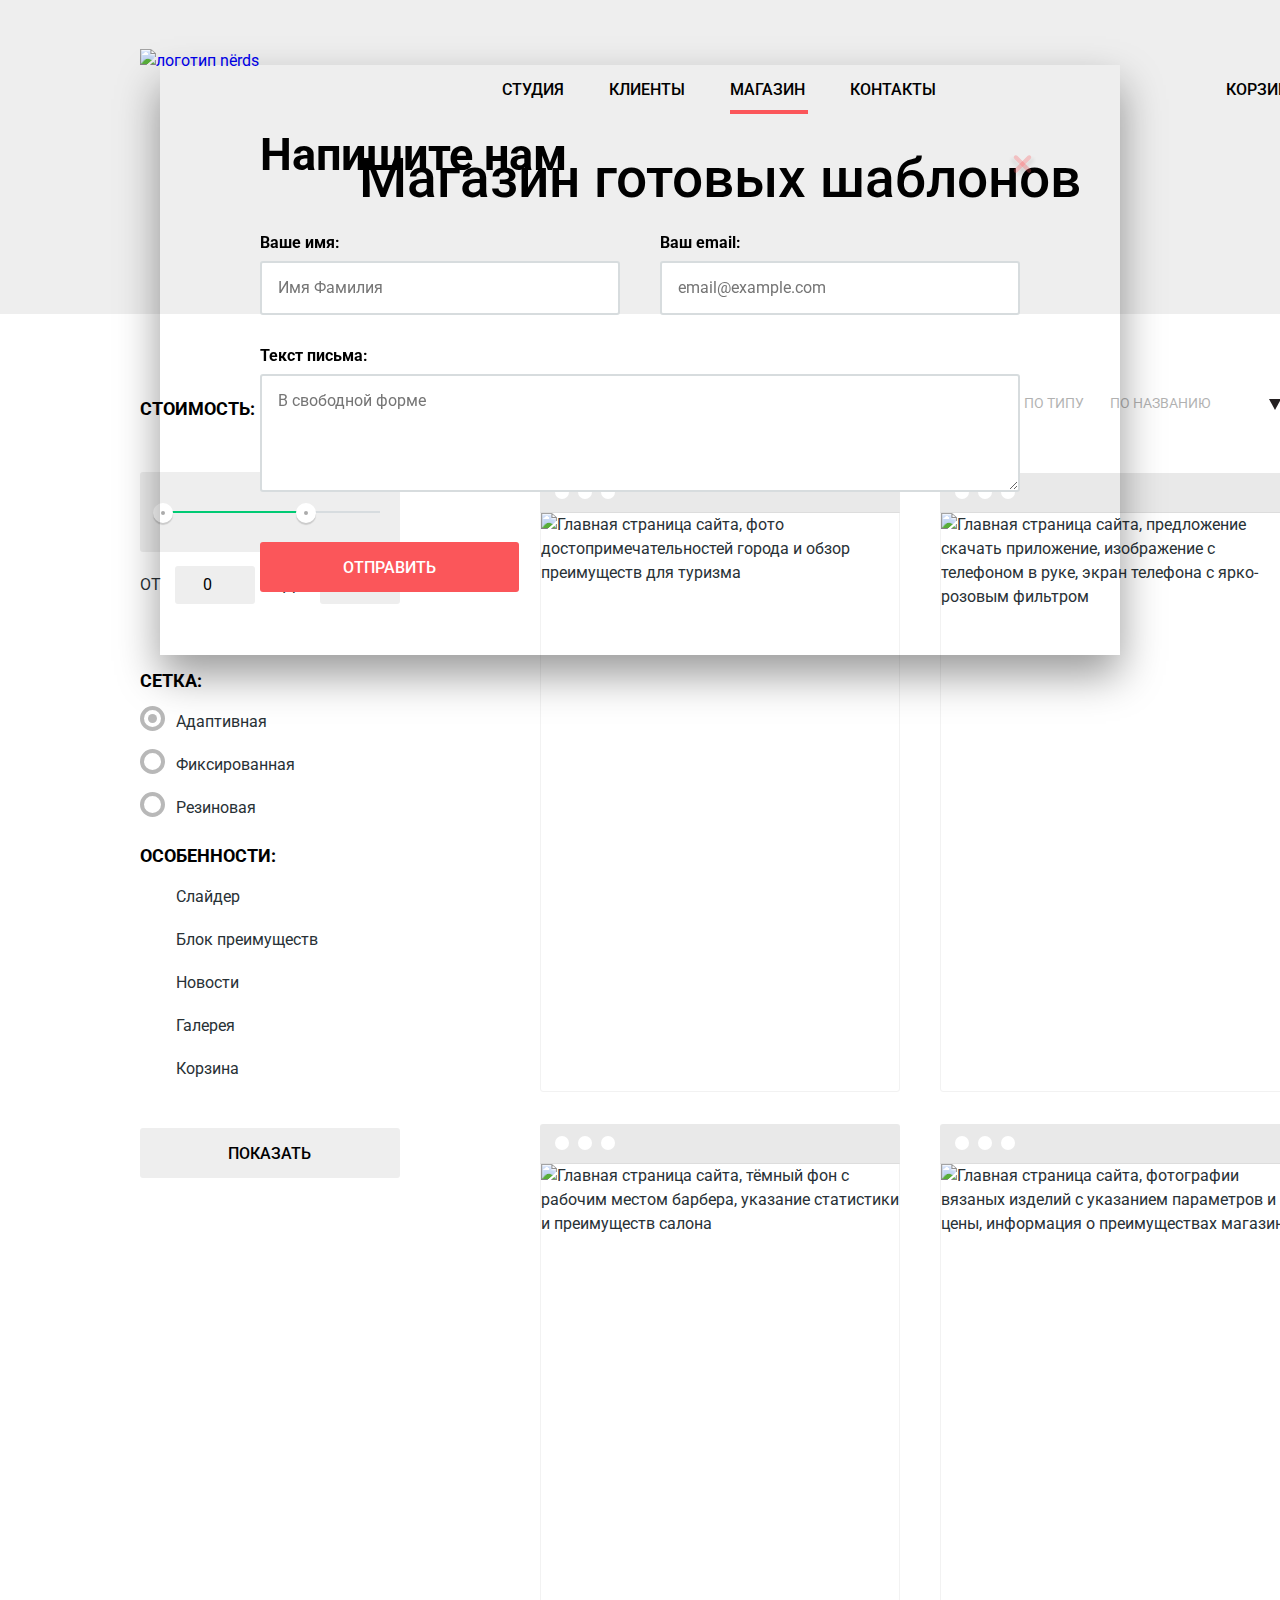
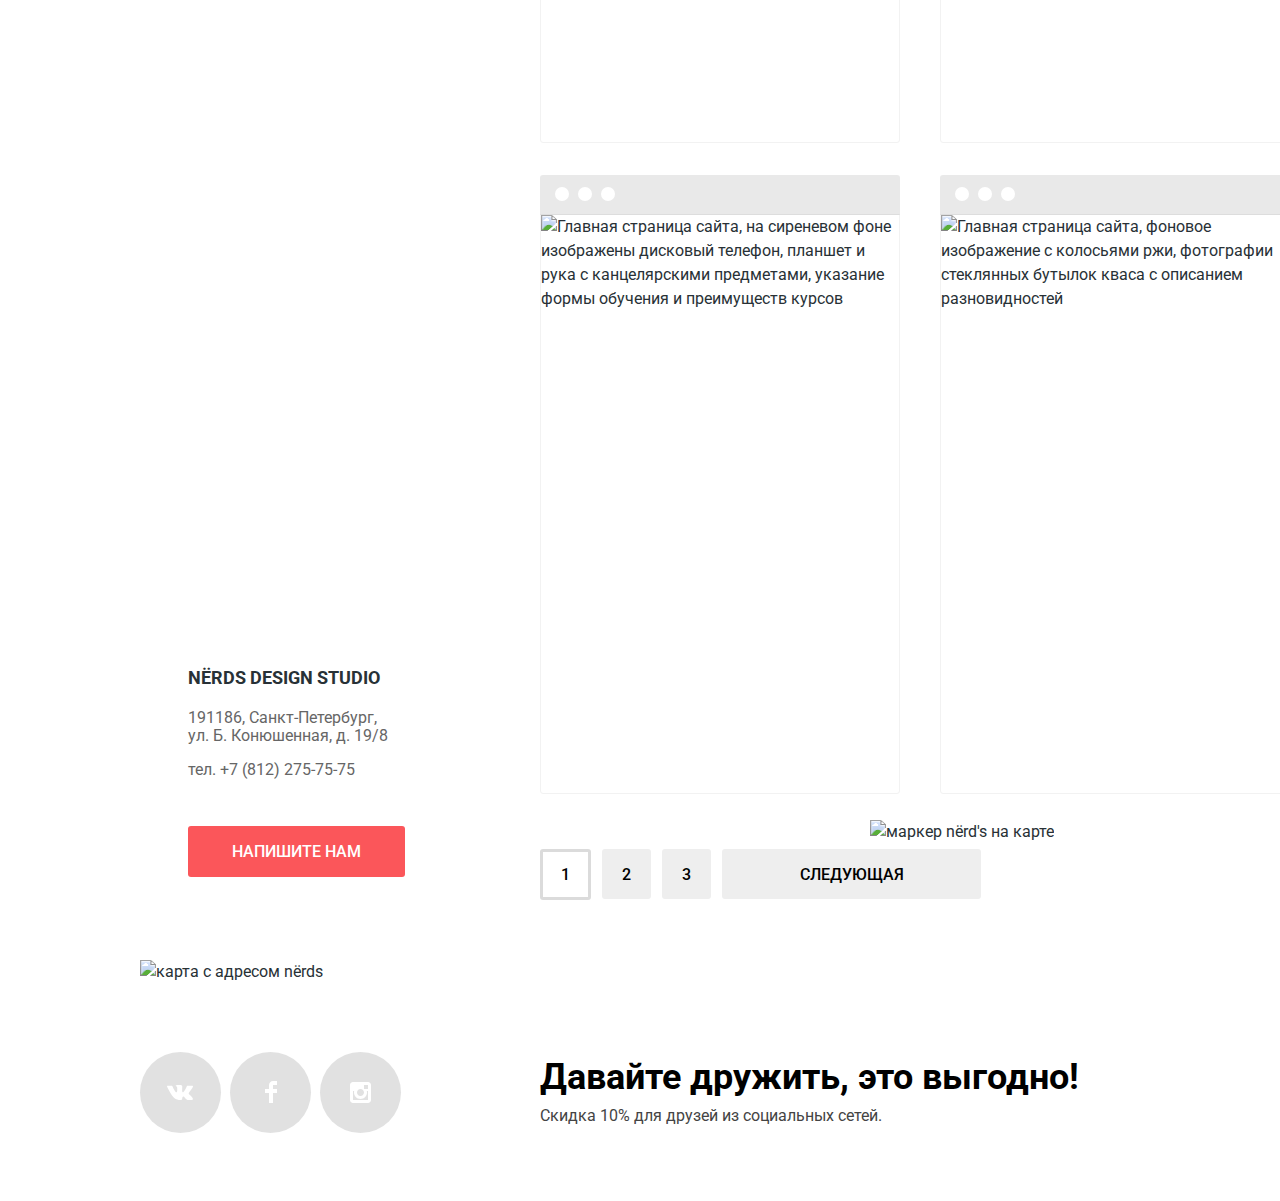
==== commit 57ea21db: "Доступная разметка внутренней страницы" ====
--- a/catalog.html
+++ b/catalog.html
@@ -34,7 +34,7 @@
 
     <section class="service-filter">
       <h2 class="visually-hidden">Фильтр услуг</h2>
-      <form class="filter" method="get" action="https://echo.htmlacademy.ru">
+      <form class="filter" method="get" action="https://echo.htmlacademy.ru" target="_blank">
         <fieldset class="filter-item">
           <legend>Стоимость:</legend>
           <div class="range-filter">
@@ -122,13 +122,13 @@
   <ul class="sorting-filter-list">
 
     <li class="sorting-filter-item sorting-filter-item-current">
-      <a>По цене</a>
+      <a tabindex="0">По цене</a>
     </li>
     <li class="sorting-filter-item">
       <a href="#">По типу</a>
     </li>
     <li class="sorting-filter-item">
-      <a href="#">По названию</a>
+      <a href="#" tabindex="0">По названию</a>
     </li>
   </ul>
 
@@ -145,30 +145,29 @@
 <section class="templates">
   <h2 class="visually-hidden">Шаблоны</h2>
   <ul class="template-list">
-    <li class="template-item">
+    <li class="template-item" tabindex="0">
       <h3 class="visually-hidden">SEDONA</h3>
       <div class="templates-button">
-        <button type="button" aria-label="Декоративная кнопка"></button>
-        <button type="button" aria-label="Декоративная кнопка"></button>
-        <button type="button" aria-label="Декоративная кнопка"></button>
-      </div>
-      <img class="template-picture" src="img/img-sedona.jpg" width="358" height="578" alt="шаблон SEDONA">
+        <button type="button" aria-label="Декоративная кнопка" tabindex="-1"></button>
+        <button type="button" aria-label="Декоративная кнопка" tabindex="-1"></button>
+        <button type="button" aria-label="Декоративная кнопка" tabindex="-1"></button>
+      </div>
+      <img class="template-picture" src="img/img-sedona.jpg" width="358" height="578" alt="Главная страница сайта, фото достопримечательностей города и обзор преимуществ для туризма">
       <div class="template-popup">
         <a class="template-price-title" href="#">Sedona</a>
-        <p class="template-price-text">Информационный сайт -<br> для туристов</p>
-        <a class="button template-price-button" href="#">9 900 ₽</a>
-      </div>
-    </li>
-
-    <li class="template-item">
+        <p class="template-price-text-sedona">Информационный сайт для туристов</p>
+        <a class="button template-price-button" href="#">9 900 ₽</a>
+      </div>
+    </li>
+
+    <li class="template-item" tabindex="0">
       <h3 class="visually-hidden">PINK</h3>
       <div class="templates-button">
-        <button type="button" aria-label="Декоративная кнопка"></button>
-        <button type="button" aria-label="Декоративная кнопка"></button>
-        <button type="button" aria-label="Декоративная кнопка"></button>
-      </div>
-      <img class="template-picture" src="img/img-pink.jpg" width="358" height="578" alt="шаблон PINK">
+        <button type="button" aria-label="Декоративная кнопка" tabindex="-1"></button>
+        <button type="button" aria-label="Декоративная кнопка" tabindex="-1"></button>
+        <button type="button" aria-label="Декоративная кнопка" tabindex="-1"></button>
+      </div>
+      <img class="template-picture" src="img/img-pink.jpg" width="358" height="578" alt="Главная страница сайта, предложение скачать приложение, изображение с телефоном в руке, экран телефона с ярко-розовым фильтром">
       <div class="template-popup">
         <a class="template-price-title" href="#">Pink App</a>
         <p class="template-price-text">Продуктовый лендинг @@ -177,14 +176,14 @@
       </div>
     </li>
 
-    <li class="template-item">
+    <li class="template-item" tabindex="0">
       <h3 class="visually-hidden">Barbershop BORODINSKI</h3>
       <div class="templates-button">
-        <button type="button" aria-label="Декоративная кнопка"></button>
-        <button type="button" aria-label="Декоративная кнопка"></button>
-        <button type="button" aria-label="Декоративная кнопка"></button>
-      </div>
-      <img class="template-picture" src="img/img-barbershop.jpg" width="358" height="578" alt="шаблон Barbershop BORODINSKI">
+        <button type="button" aria-label="Декоративная кнопка" tabindex="-1"></button>
+        <button type="button" aria-label="Декоративная кнопка" tabindex="-1"></button>
+        <button type="button" aria-label="Декоративная кнопка" tabindex="-1"></button>
+      </div>
+      <img class="template-picture" src="img/img-barbershop.jpg" width="358" height="578" alt="Главная страница сайта, тёмный фон с рабочим местом барбера, указание статистики и преимуществ салона">
       <div class="template-popup">
         <a class="template-price-title" href="#">Barbershop</a>
         <p class="template-price-text">Сайт салона красоты.<br> @@ -193,30 +192,30 @@
       </div>
     </li>
 
-    <li class="template-item">
+    <li class="template-item" tabindex="0">
       <h3 class="visually-hidden">MiSHKA</h3>
       <div class="templates-button">
-        <button type="button" aria-label="Декоративная кнопка"></button>
-        <button type="button" aria-label="Декоративная кнопка"></button>
-        <button type="button" aria-label="Декоративная кнопка"></button>
-      </div>
-      <img class="template-picture" src="img/img-mishka.jpg" width="358" height="578" alt="шаблон MiSHKA">
+        <button type="button" aria-label="Декоративная кнопка" tabindex="-1"></button>
+        <button type="button" aria-label="Декоративная кнопка" tabindex="-1"></button>
+        <button type="button" aria-label="Декоративная кнопка" tabindex="-1"></button>
+      </div>
+      <img class="template-picture" src="img/img-mishka.jpg" width="358" height="578" alt="Главная страница сайта, фотографии вязаных изделий с указанием параметров и цены, информация о преимуществах магазина">
       <div class="template-popup">
         <a class="template-price-title" href="#">MISHKA</a>
-        <p class="template-price-text">Интернет-магазин -<br> вязаных игрушек</p>
-        <a class="button template-price-button" href="#">9 900 ₽</a>
-      </div>
-    </li>
-
-    <li class="template-item">
+        <p class="template-price-text">Интернет магазин +<br> вязанных игрушек</p>
+        <a class="button template-price-button" href="#">9 900 ₽</a>
+      </div>
+    </li>
+
+    <li class="template-item" tabindex="0">
       <h3 class="visually-hidden">A Plus</h3>
       <div class="templates-button">
-        <button type="button" aria-label="Декоративная кнопка"></button>
-        <button type="button" aria-label="Декоративная кнопка"></button>
-        <button type="button" aria-label="Декоративная кнопка"></button>
-      </div>
-      <img class="template-picture" src="img/img-aplus.jpg" width="358" height="578" alt="шаблон A Plus">
+        <button type="button" aria-label="Декоративная кнопка" tabindex="-1"></button>
+        <button type="button" aria-label="Декоративная кнопка" tabindex="-1"></button>
+        <button type="button" aria-label="Декоративная кнопка" tabindex="-1"></button>
+      </div>
+      <img class="template-picture" src="img/img-aplus.jpg" width="358" height="578" alt="Главная страница сайта, на сиреневом фоне изображены дисковый телефон, планшет и рука с канцелярскими предметами, указание формы обучения и преимуществ курсов">
       <div class="template-popup">
         <a class="template-price-title" href="#">A Plus</a>
         <p class="template-price-text">Лендинг курсов повышения<br> квалификации</p>
@@ -224,14 +223,14 @@
       </div>
     </li>
 
-    <li class="template-item">
+    <li class="template-item" tabindex="0">
       <h3 class="visually-hidden">КВАСТ</h3>
       <div class="templates-button">
-        <button type="button" aria-label="Декоративная кнопка"></button>
-        <button type="button" aria-label="Декоративная кнопка"></button>
-        <button type="button" aria-label="Декоративная кнопка"></button>
-      </div>
-        <img class="template-picture" src="img/img-kvast.jpg" width="358" height="578" alt="шаблон КВАСТ">
+        <button type="button" aria-label="Декоративная кнопка" tabindex="-1"></button>
+        <button type="button" aria-label="Декоративная кнопка" tabindex="-1"></button>
+        <button type="button" aria-label="Декоративная кнопка" tabindex="-1"></button>
+      </div>
+        <img class="template-picture" src="img/img-kvast.jpg" width="358" height="578" alt="Главная страница сайта, фоновое изображение с колосьями ржи, фотографии стеклянных бутылок кваса с описанием разновидностей">
       <div class="template-popup">
         <a class="template-price-title" href="#">КВАСТ</a>
         <p class="template-price-text">Промо-сайт производителя<br> @@ -246,7 +245,7 @@
   <h2 class="visually-hidden">Пагинация</h2>
   <ul class="pagination-list">
     <li class="pagination-item pagination-item-current">
-      <a>1</a>
+      <a tabindex="0">1</a>
     </li>
     <li class="pagination-item">
       <a href="#">2</a>
@@ -301,7 +300,7 @@
         <li class="social-item">
           <a class="social-button" href="#">
             <span class="visually-hidden">Вконтакте</span>
-            <svg width="27" height="15" viewBox="0 0 27 15" fill="none" xmlns="http://www.w3.org/2000/svg">
+            <svg role="img" aria-label="Логотип Вконтакте" width="27" height="15" viewBox="0 0 27 15" fill="none" xmlns="http://www.w3.org/2000/svg">
               <path d="M16.138 11.51C17.094 11.201 18.318 13.55 19.621 14.449C20.599 15.13 21.348 14.983 21.348 14.983L24.821 14.933C24.821 14.933 26.636 14.821 25.778 13.379C25.707 13.259 25.275 12.31 23.193 10.357C21.016 8.31404 21.311 8.64504 23.932 5.11304C25.529 2.96004 26.168 1.64504 25.968 1.08504C25.776 0.546037 24.603 0.686037 24.603 0.686037L20.69 0.713037C20.309 0.714037 19.986 0.832037 19.839 1.22804C19.836 1.23204 19.218 2.89404 18.394 4.30704C16.653 7.29604 15.958 7.45504 15.67 7.26804C15.009 6.83504 15.176 5.53104 15.176 4.60404C15.176 1.70704 15.608 0.499037 14.33 0.187037C13.903 0.0830374 13.591 0.0150374 12.502 0.00503741C11.11 -0.0159626 9.92797 0.00503743 9.25797 0.334037C8.81297 0.557037 8.47197 1.04604 8.67897 1.07404C8.93897 1.10904 9.52197 1.23404 9.83397 1.66004C10.235 2.21204 10.223 3.44904 10.223 3.44904C10.223 3.44904 10.452 6.86004 9.68297 7.28304C9.15497 7.57304 8.43297 6.98104 6.87997 4.26704C6.08697 2.87904 5.48797 1.34504 5.48797 1.34504C5.48797 1.34504 5.37197 1.06004 5.16197 0.904037C4.91197 0.719037 4.56197 0.660037 4.56197 0.660037L0.84797 0.684037C0.84797 0.684037 0.28997 0.700037 0.0849697 0.946037C-0.0970303 1.16404 0.0699697 1.61404 0.0699697 1.61404C0.0699697 1.61404 2.97897 8.49504 6.27297 11.961C9.29297 15.143 12.725 14.932 12.725 14.932H14.28C14.28 14.932 14.749 14.878 14.989 14.62C15.213 14.38 15.203 13.929 15.203 13.929C15.203 13.929 15.172 11.82 16.138 11.51Z" fill="white"/>
             </svg>
           </a>
@@ -309,7 +308,7 @@
         <li class="social-item">
           <a class="social-button" href="#">
             <span class="visually-hidden">Фейсбук</span>
-            <svg width="12" height="22" viewBox="0 0 12 22" fill="none" xmlns="http://www.w3.org/2000/svg">
+            <svg role="img" aria-label="Логотип Фейсбук" width="12" height="22" viewBox="0 0 12 22" fill="none" xmlns="http://www.w3.org/2000/svg">
               <path d="M12 4V0H8C5.79086 0 4 1.79086 4 4V8H0V12H4V22H8V12H12V8H8V4H12Z" fill="white"/>
             </svg>
           </a>
@@ -317,7 +316,7 @@
         <li class="social-item">
           <a class="social-button" href="#">
             <span class="visually-hidden">Инстаграм</span>
-            <svg width="21" height="21" viewBox="0 0 21 21" fill="none" xmlns="http://www.w3.org/2000/svg">
+            <svg role="img" aria-label="Логотип Инстаграм" width="21" height="21" viewBox="0 0 21 21" fill="none" xmlns="http://www.w3.org/2000/svg">
               <path fill-rule="evenodd" clip-rule="evenodd" d="M3 0H18C19.65 0 21 1.35 21 3V18C21 19.65 19.65 21 18 21H3C1.35 21 0 19.65 0 18V3C0 1.35 1.35 0 3 0ZM14 10.5C14 8.57 12.43 7 10.5 7C8.57 7 7 8.57 7 10.5C7 12.43 8.57 14 10.5 14C12.43 14 14 12.43 14 10.5ZM3 18V9H4.181C4.0626 9.49127 4.00186 9.99467 4 10.5C4 14.0899 6.91015 17 10.5 17C14.0899 17 17 14.0899 17 10.5C16.9986 9.99464 16.9379 9.49118 16.819 9H18V18H3ZM14 7H18V3H14V7Z" fill="white"/>
             </svg>
           </a>
@@ -333,16 +332,13 @@
   </div>
 </footer>
 
-
-
-
 <section class="modal">
   <h2>Напишите нам</h2>
   <form class="write-to-us-form" action="https://echo.htmlacademy.ru" method="post">
     <div class="surname-and-email">
       <p class="modal-description">
         <label for="name">Ваше имя:</label>
-        <input class="name-icon" id="name" type="text" name="name" placeholder="Имя Фамилия">
+        <input class="name-icon" id="name" type="text" name="login" placeholder="Имя Фамилия">
       </p>
       <p class="modal-description">
         <label for="email">Ваш email:</label>
@@ -351,7 +347,7 @@
     </div>
     <p class="modal-description">
       <label for="letter">Текст письма:</label>
-      <input class="letter-icon" id="letter" type="text" name="text-of-letter" placeholder="В свободной форме">
+      <textarea class="letter-icon" id="letter" name="text-of-letter" rows="4" placeholder="В свободной форме"></textarea>
     </p>
     <button class="button modal-button" type="submit">Отправить</button>
   </form>
--- a/css/style.css
+++ b/css/style.css
@@ -170,7 +170,9 @@
 }
 
 .site-navigation a:hover,
-.user-navigation a:hover {
+.user-navigation a:hover,
+.site-navigation a:focus,
+.user-navigation a:focus {
   color: var(--basic-red);
 }
 
@@ -217,7 +219,7 @@
   margin-top: 75px;
 }
 
-.cart::before {
+.cart::after {
   content: "";
   position: absolute;
   top: 5px;
@@ -240,6 +242,7 @@
   top: 110px;
   width: 61px;
   border: 2px solid var(--basic-red);
+  background-color: var(--basic-red);
 }
 
 .site-navigation .navigation-current:nth-child(2n)::before {
@@ -248,6 +251,7 @@
   top: 110px;
   width: 76px;
   border: 2px solid var(--basic-red);
+  background-color: var(--basic-red);
 }
 
 .site-navigation .navigation-current:nth-child(3n)::before {
@@ -256,6 +260,7 @@
   top: 110px;
   width: 74px;
   border: 2px solid var(--basic-red);
+  background-color: var(--basic-red);
 }
 
 .site-navigation .navigation-current:nth-child(4n)::before {
@@ -264,6 +269,7 @@
   top: 110px;
   width: 83px;
   border: 2px solid var(--basic-red);
+  background-color: var(--basic-red);
 }
 
 .user-navigation .navigation-current::before {
@@ -273,6 +279,7 @@
   left: 5px;
   width: 112px;
   border: 2px solid var(--basic-red);
+  background-color: var(--basic-red);
 }
 
 
@@ -317,7 +324,8 @@
   margin-bottom: 80px; /* до конца фона header */
 }
 
-.photoslides-know-button:hover {
+.photoslides-know-button:hover,
+.photoslides-know-button:focus {
   background-color: var(--basic-medium-red);
 }
 
@@ -387,15 +395,16 @@
 
 .services {
   margin-bottom: 121px;
-  position: relative;
+  position: relative; /* позиция для горизонтального серого бордера */
 }
 
 .services::before {
   content: "";
-  position: absolute;
+  position: absolute; /* горизонтальный серый бордер */
   top: 420px;
   width: 1158px;
   border: 2px solid var(--basic-gray);
+  background-color: var(--basic-gray);
 }
 
 .services-list {
@@ -429,7 +438,8 @@
   background-color: var(--basic-red);
 }
 
-.website-button:hover {
+.website-button:hover,
+.website-button:focus {
   background-color: var(--basic-medium-red);
 }
 
@@ -442,7 +452,8 @@
   background-color: var(--basic-green);
 }
 
-.app-button:hover {
+.app-button:hover,
+.app-button:focus {
   background-color: var(--basic-medium-green);
 }
 
@@ -455,7 +466,8 @@
   background-color: var(--basic-yellow);
 }
 
-.presentation-button:hover {
+.presentation-button:hover,
+.presentation-button:focus {
   background-color: var(--basic-medium-yellow);
 }
 
@@ -507,17 +519,18 @@
 }
 
 .features-item {
-  position: relative;
+  position: relative; /* позиция для красных буллетов */
 }
 
 .features-item::before {
   display: inline-block;
   content: "";
-  position: absolute;
+  position: absolute; /* красные буллеты */
   top: 27px;
   left: -32px;
   width: 25px;
   border: 2px solid var(--basic-red);
+  background-color: var(--basic-red);
 }
 
 .features-slogan {
@@ -631,13 +644,12 @@
   opacity: 0.2;
 }
 
-.partner-link img:hover {
-  background-color: var(--basic-background-white);
+.partner-link img:hover,
+.partner-link:focus img{
   opacity: 1;
 }
 
 .partner-link img:active {
-  background-color: var(--basic-background-white);
   opacity: 0.1;
 }
 
@@ -652,6 +664,7 @@
   bottom: 150px;
   width: 1158px;
   border: 2px solid var(--basic-gray);
+  background-color: var(--basic-gray);
 }
 
 .partners::before {
@@ -660,6 +673,7 @@
   top: 120px;
   width: 1158px;
   border: 2px solid var(--basic-gray);
+  background-color: var(--basic-gray);
 }
 .partners-item {
   position: relative; /* позиция для вертикальных серых бордеров */
@@ -672,6 +686,7 @@
   left: 250px;
   height: 52px;
   border: 2px solid var(--basic-gray);
+  background-color: var(--basic-gray);
 }
 
 .partners-item:last-child::before {
@@ -751,13 +766,18 @@
   color: var(--basic-medium-gray);
 }
 
+.contacts-phone-number:focus {
+  color: var(--basic-black);
+}
+
 .contacts-button {
   margin-top: 30px; /* отступ между номером телефона и ссылкой "Напишите нам" */
   padding: 17px 44px 0px 44px;
   background-color: var(--basic-red);
 }
 
-.contacts-button:hover {
+.contacts-button:hover,
+.contacts-button:focus {
   background-color: var(--basic-medium-red);
 }
 
@@ -782,7 +802,7 @@
 }
 
 .modal {
-  display: none;
+
   position: fixed;
   top: 0;
   right: 0;
@@ -825,24 +845,30 @@
   box-sizing: border-box;
 }
 
-.modal-description input:hover {
+.modal-description textarea {
+  width: 760px;
+  min-height: 118px;
+  padding: 16px 14px 16px 16px;
+  background-color: var(basic-white);
+  border: 2px solid var(--basic-pale-gray);
+  border-radius: 3px;
+  box-sizing: border-box;
+}
+
+.modal-description input:hover,
+.modal-description textarea:hover {
   border: 2px solid var(--basic-full-gray);
 }
 
-.modal-description input:focus {
+.modal-description input:focus,
+.modal-description textarea:focus {
   border: 2px solid var(--basic-black);
 }
 
-.modal-description input:invalid {
+.modal-description input:invalid,
+.modal-description textarea:invalid {
   border: 2px solid var(--basic-medium-red);
   color: var(--basic-medium-red)
-}
-
-.modal-description .letter-icon {
-  width: 760px;
-  min-height: 118px;
-  box-sizing: border-box;
-  padding: 16px 14px 84px 16px;
 }
 
 .letter-icon {
@@ -854,7 +880,8 @@
   background-color: var(--basic-red);
 }
 
-.modal-button:hover {
+.modal-button:hover,
+.modal-button:focus {
   background-color: var(--basic-medium-red);
 }
 
@@ -899,7 +926,9 @@
 }
 
 .modal-close:hover::before,
-.modal-close:hover::after {
+.modal-close:hover::after,
+.modal-close:focus::before,
+.modal-close:focus::after {
   opacity: 1;
 }
 
@@ -949,7 +978,8 @@
   background: var(--basic-gradient-gray);
 }
 
-.social-button:hover {
+.social-button:hover,
+.social-button:focus {
   background-image: var(--basic-gradient-red);
 }
 
@@ -995,12 +1025,12 @@
 /* ========== Catalog page - header ========== */
 
 .inner-header-logo img,
-.inner-header-logo img:hover {
-  background-color: var(--basic-black);
+.inner-header-logo img:hover,
+.inner-header-logo img:focus {
+  opacity: 1;
 }
 
 .inner-header-logo img:active {
-  background-color: var(--basic-white);
   opacity: 0.3;
 }
 
@@ -1196,6 +1226,10 @@
   opacity: 1;
 }
 
+.filter-input-radio:focus + label::before,
+.filter-input-radio:checked:focus + label::after {
+  opacity: 1;
+}
 
 .filter-input-radio + label:disabled::before,
 .filter-input-radio:checked + label:disabled::after {
@@ -1235,6 +1269,11 @@
   opacity: 1;
 }
 
+.filter-input-checkbox:focus + label::after,
+.filter-input-checkbox:checked:focus + label::after {
+  opacity: 1;
+}
+
 .filter-input-checkbox + label:disabled::after,
 .filter-input-checkbox:checked + label:disabled::after {
   opacity: 0.1;
@@ -1248,7 +1287,8 @@
   padding: 17px 89px 15px 88px;
 }
 
-.filter-button:hover {
+.filter-button:hover,
+.filter-button:focus {
   background-color: var(--basic-low-gray);
 }
 
@@ -1297,10 +1337,13 @@
   opacity: 0.3;
 }
 
-.sorting-filter-item a:hover {
+.sorting-filter-item a:hover,
+.sorting-filter-item a:focus,
+.sorting-filter-item-current a:focus {
   color: var(--basic-black);
   opacity: 0.6;
 }
+
 
 .sorting-filter-item a:active {
   color: var(--basic-black);
@@ -1313,7 +1356,6 @@
   color: var(--basic-black);
   opacity: 1;
 }
-
 
 .triangle-list {
   display: flex;
@@ -1359,10 +1401,13 @@
   position: relative; /* для треугольников вверх и вниз */
 }
 
-.triangle-item a:hover {
+.triangle-item a:hover,
+.triangle-item a:focus,
+.triangle-item-current a:focus {
   color: var(--basic-dark-black);
   opacity: 0.6;
 }
+
 
 .triangle-item a:active {
   color: var(--basic-dark-black);
@@ -1376,6 +1421,7 @@
   opacity: 1;
 }
 
+
 /* Templates */
 
 .templates {
@@ -1397,6 +1443,7 @@
   flex-basis: 360px;
   margin-top: 26px;
   margin-right: 40px;
+  margin-bottom: 31px;
   position: relative; /* для шапок шаблонов */
 }
 
@@ -1405,15 +1452,15 @@
 }
 
 .template-picture {
-  margin-left: 1px;
-  margin-bottom: 31px;
-  box-shadow: var(--basic-drop-shadow);
+  border: 1px solid var(--basic-nano-gray);
+  border-bottom-left-radius: 3px;
+  border-bottom-right-radius: 3px;
 }
 
 .template-item::before {
 content: "";
 position: absolute; /* шапка шаблона */
-top: -26px;
+top: -25px;
 width: 360px;
 height: 40px;
 border-top-left-radius: 3px;
@@ -1422,7 +1469,8 @@
 opacity: 0.12;
 }
 
-.template-item:hover::before {
+.template-item:hover::before,
+.template-item:focus::before {
 opacity: 1;
 }
 
@@ -1465,13 +1513,17 @@
   border-bottom-left-radius: 3px;
   border-bottom-right-radius: 3px;
   border: none;
-  top: 360px;
+  top: 363px;
   opacity: 0;
 }
 
 .template-item:hover .template-popup,
 .template-item:focus .template-popup {
-  opacity: 1; /* При наведении на шаблон показывается попап */
+  opacity: 1; /* При наведении и фокусе на шаблон показывается попап */
+}
+
+.template-popup:focus-within {
+  opacity: 1;
 }
 
 .template-price-title {
@@ -1485,7 +1537,13 @@
   color: var(--basic-black);
 }
 
-.template-price-title:hover {
+.template-price-text-sedona {
+  padding-left: 30px;
+  padding-right: 30px;  /* скринридер криво отображает перенос текста через <br> в попапе Sedona, исправлено паддингами */
+}
+
+.template-price-title:hover,
+.template-price-title:focus {
   color: var(--basic-red);
 }
 
@@ -1494,7 +1552,8 @@
   opacity: 0.3;
 }
 
-.template-price-text {
+.template-price-text,
+.template-price-text-sedona {
   font-size: 16px;
   line-height: 18px;
   text-align: center;
@@ -1506,7 +1565,8 @@
   background-color: var(--basic-red);
 }
 
-.template-price-button:hover {
+.template-price-button:hover,
+.template-price-button:focus {
   background-color: var(--basic-medium-red);
 }
 
@@ -1535,7 +1595,8 @@
   padding: 17px 77px 15px 78px;
 }
 
-.pagination-item a:hover {
+.pagination-item a:hover,
+.pagination-item a:focus {
   background-color: var(--basic-low-gray);
 }
 
@@ -1547,6 +1608,7 @@
 
 .pagination-item-current a,
 .pagination-item-current a:hover,
+.pagination-item-current a:focus,
 .pagination-item-current a:active {
   color: var(--basic-black);
   background-color: var(--basic-background-white);
@@ -1555,6 +1617,7 @@
   padding: 14px 18px 13px 18px;
 }
 
+
 /*  Flex for pagination */
 
 .pagination-list {
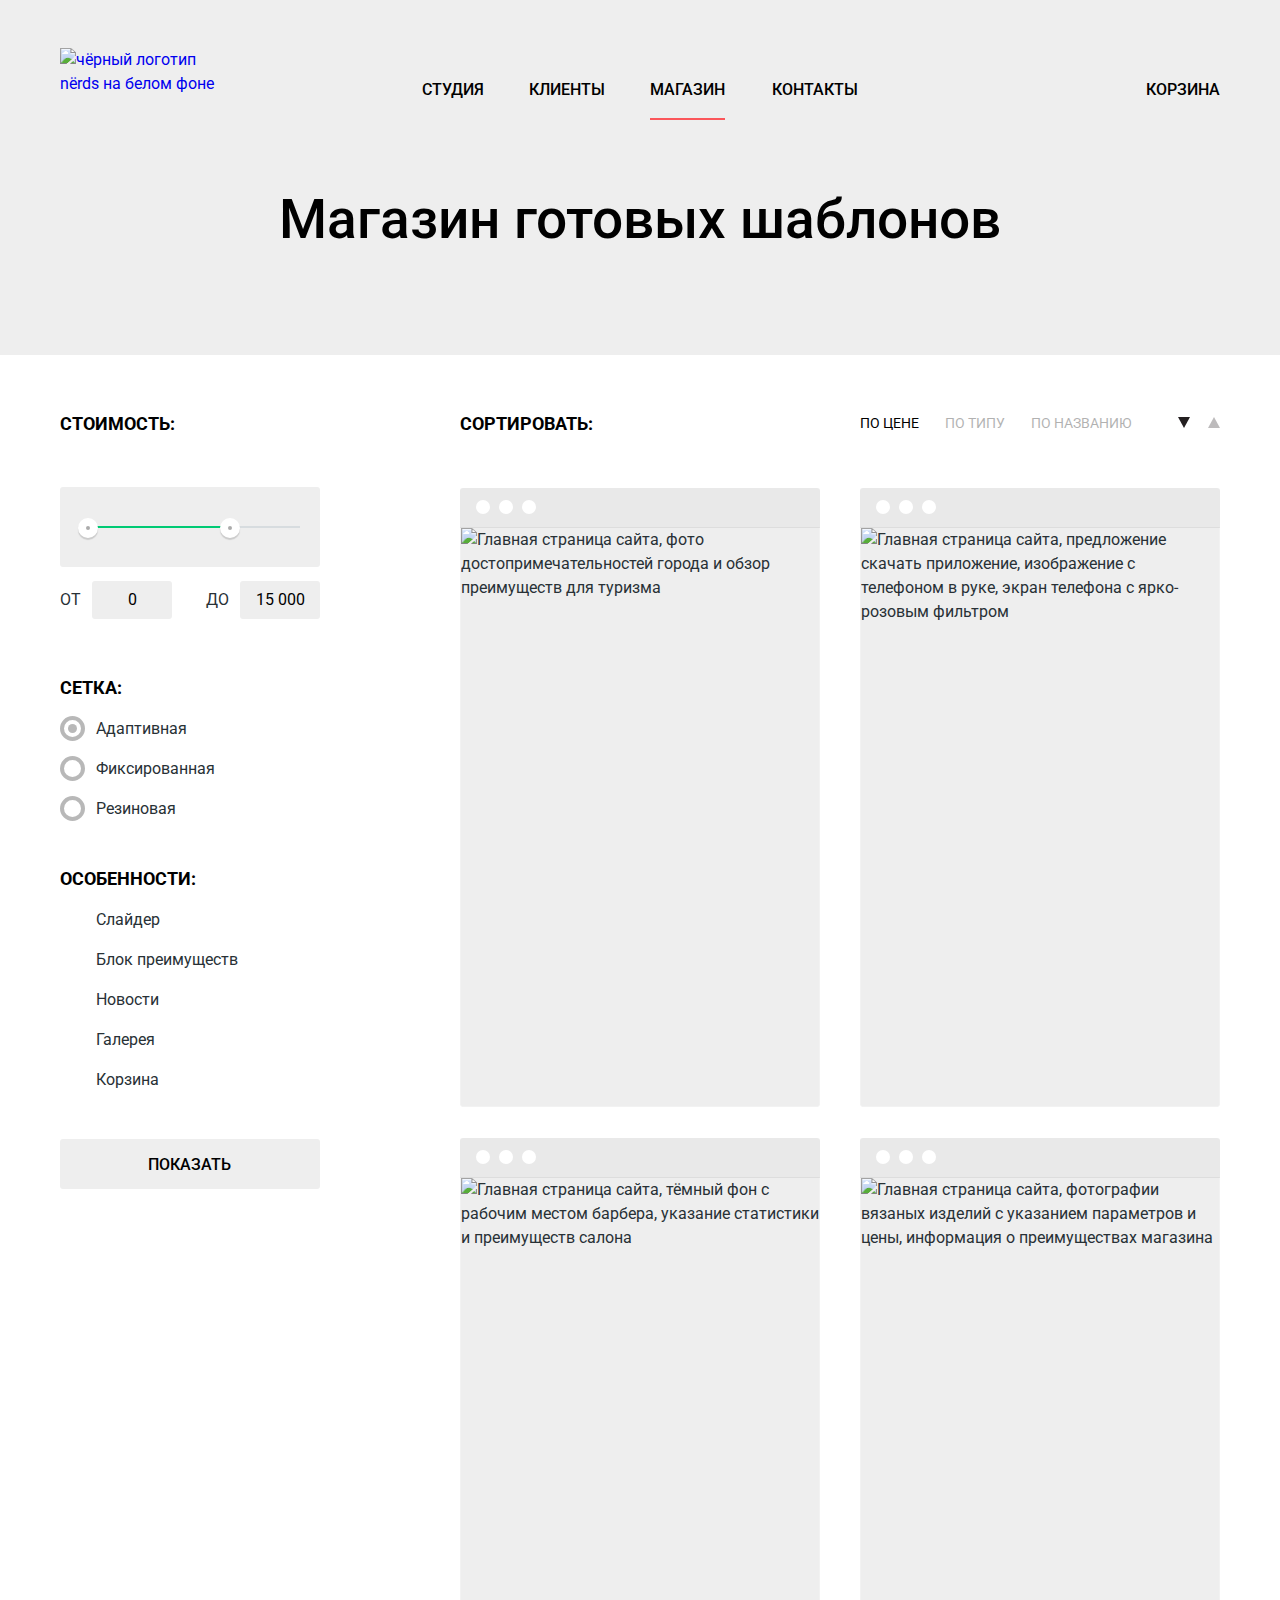
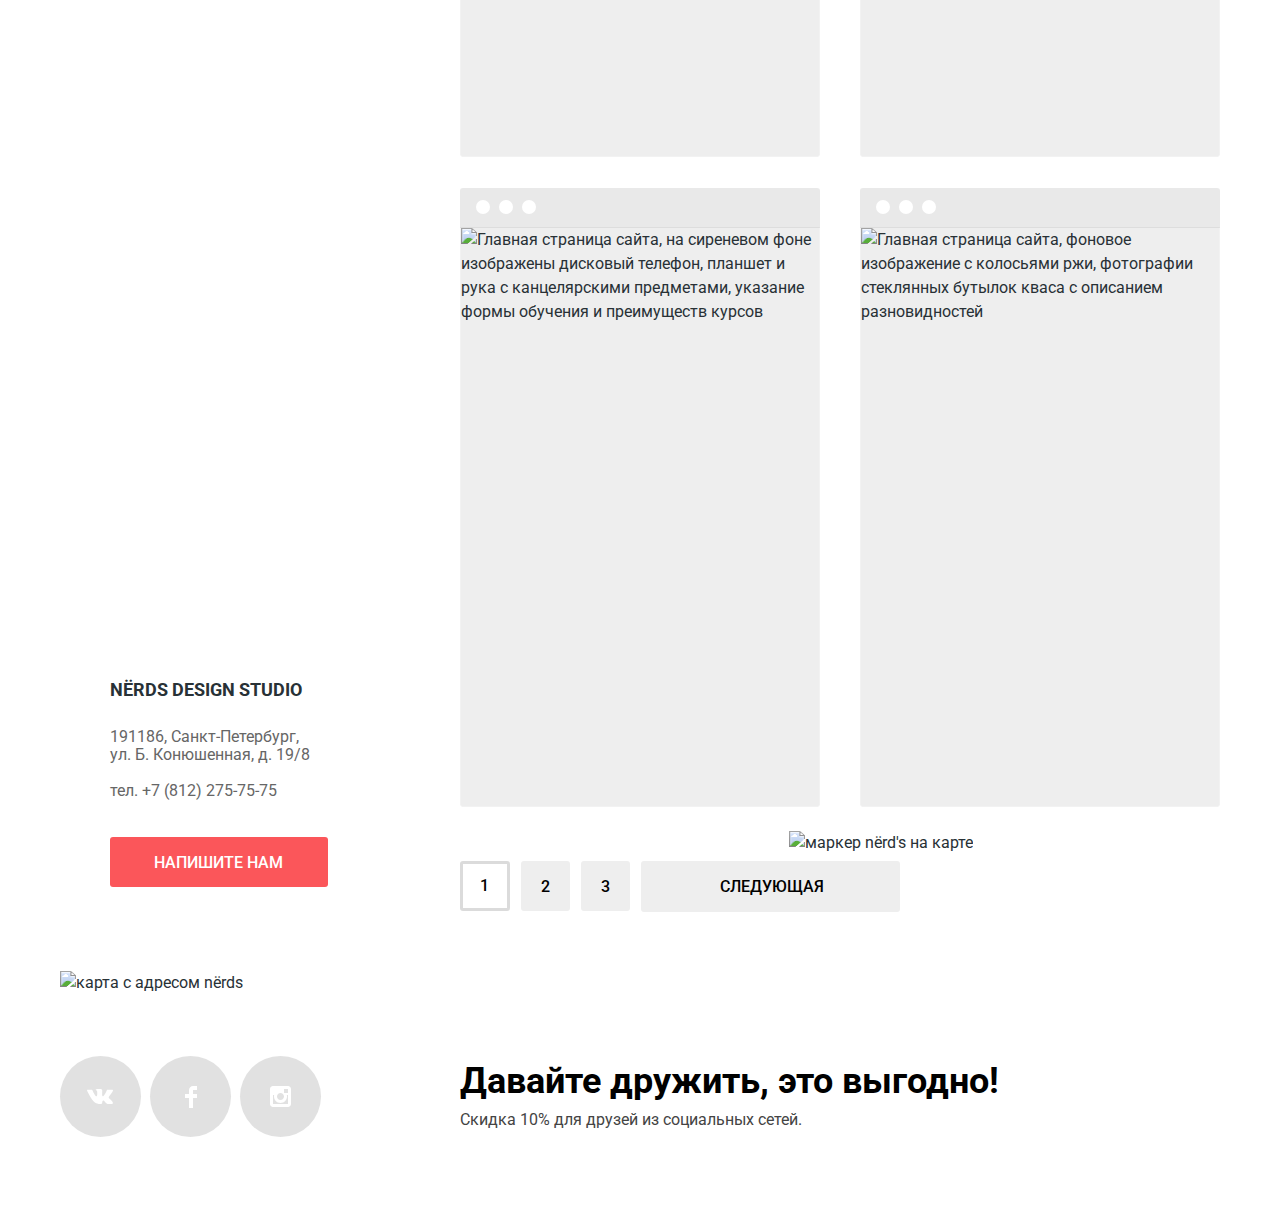
==== commit 6d25575e: "Исправления по критериям" ====
--- a/catalog.html
+++ b/catalog.html
@@ -10,17 +10,17 @@
 
 <body  class="page-body">
 
-  <header class="main-header">
+  <header class="main-header inner-header">
     <div class="container">
       <nav class="main-navigation">
         <a class="inner-header-logo" href="index.html">
-          <img src="img/nerds-logo.svg" width="160" height="65" alt="логотип nёrds">
+          <img src="img/nerds-logo.svg" width="160" height="65" alt="чёрный логотип nёrds на белом фоне">
         </a>
         <ul class="site-navigation">
           <li class="site-link"><a href="#">Студия</a></li>
           <li class="site-link"><a href="#">Клиенты</a></li>
           <li class="site-link navigation-current"><a href="catalog.html">Магазин</a></li>
-          <li><a href="#">Контакты</a></li>
+          <li class="site-link"><a href="#">Контакты</a></li>
         </ul>
         <div class="user-navigation">
           <a class="cart" href="#">Корзина</a>
@@ -45,20 +45,18 @@
                 margin-left: 0%">
               </div>
             </div>
-            <div class="toggle toggle-min" tabindex="0" style="
-            left: 5%">
+            <div class="toggle toggle-min" tabindex="0">
           </div>
-          <div class="toggle toggle-max" tabindex="0" style="
-          left: 60%">
+          <div class="toggle toggle-max" tabindex="0">
         </div>
       </div>
 
       <div class="price-controls">
         <label class="min-price">
-          от <input type="number" name="min-price" value="0">
+          от <input type="text" name="min-price" value="0">
         </label>
         <label class="max-price">
-          до <input type="number" name="max-price" value="15000">
+          до <input type="text" name="max-price" value="15 000">
         </label>
       </div>
     </div>
@@ -109,12 +107,9 @@
       </li>
     </ul>
   </fieldset>
-
-
   <button type="submit" class="filter-button button">Показать</button>
 </form>
 </section>
-
 
 <section class="sorting-filter">
   <h2 class="visually-hidden">Фильтр сортировки</h2>
@@ -154,7 +149,7 @@
       </div>
       <img class="template-picture" src="img/img-sedona.jpg" width="358" height="578" alt="Главная страница сайта, фото достопримечательностей города и обзор преимуществ для туризма">
       <div class="template-popup">
-        <a class="template-price-title" href="#">Sedona</a>
+        <a class="template-price-title" href="sedona.html">Sedona</a>
         <p class="template-price-text-sedona">Информационный сайт для туристов</p>
         <a class="button template-price-button" href="#">9 900 ₽</a>
       </div>
@@ -169,7 +164,7 @@
       </div>
       <img class="template-picture" src="img/img-pink.jpg" width="358" height="578" alt="Главная страница сайта, предложение скачать приложение, изображение с телефоном в руке, экран телефона с ярко-розовым фильтром">
       <div class="template-popup">
-        <a class="template-price-title" href="#">Pink App</a>
+        <a class="template-price-title" href="pink.html">Pink App</a>
         <p class="template-price-text">Продуктовый лендинг  <br> приложения для iOS и Android</p>
         <a class="button template-price-button" href="#">9 900 ₽</a>
@@ -185,7 +180,7 @@
       </div>
       <img class="template-picture" src="img/img-barbershop.jpg" width="358" height="578" alt="Главная страница сайта, тёмный фон с рабочим местом барбера, указание статистики и преимуществ салона">
       <div class="template-popup">
-        <a class="template-price-title" href="#">Barbershop</a>
+        <a class="template-price-title" href="barbershop.html">Barbershop</a>
         <p class="template-price-text">Сайт салона красоты.<br>   Для мужчин, да.</p>
         <a class="button template-price-button" href="#">9 900 ₽</a>
@@ -201,9 +196,9 @@
       </div>
       <img class="template-picture" src="img/img-mishka.jpg" width="358" height="578" alt="Главная страница сайта, фотографии вязаных изделий с указанием параметров и цены, информация о преимуществах магазина">
       <div class="template-popup">
-        <a class="template-price-title" href="#">MISHKA</a>
+        <a class="template-price-title" href="mishka.html">MISHKA</a>
         <p class="template-price-text">Интернет магазин -<br> вязанных игрушек</p>
+<br> вязаных игрушек</p>
         <a class="button template-price-button" href="#">9 900 ₽</a>
       </div>
     </li>
@@ -217,7 +212,7 @@
       </div>
       <img class="template-picture" src="img/img-aplus.jpg" width="358" height="578" alt="Главная страница сайта, на сиреневом фоне изображены дисковый телефон, планшет и рука с канцелярскими предметами, указание формы обучения и преимуществ курсов">
       <div class="template-popup">
-        <a class="template-price-title" href="#">A Plus</a>
+        <a class="template-price-title" href="aplus.html">A Plus</a>
         <p class="template-price-text">Лендинг курсов повышения<br> квалификации</p>
         <a class="button template-price-button" href="#">9 900 ₽</a>
       </div>
@@ -230,9 +225,9 @@
         <button type="button" aria-label="Декоративная кнопка" tabindex="-1"></button>
         <button type="button" aria-label="Декоративная кнопка" tabindex="-1"></button>
       </div>
-        <img class="template-picture" src="img/img-kvast.jpg" width="358" height="578" alt="Главная страница сайта, фоновое изображение с колосьями ржи, фотографии стеклянных бутылок кваса с описанием разновидностей">
-      <div class="template-popup">
-        <a class="template-price-title" href="#">КВАСТ</a>
+      <img class="template-picture" src="img/img-kvast.jpg" width="358" height="578" alt="Главная страница сайта, фоновое изображение с колосьями ржи, фотографии стеклянных бутылок кваса с описанием разновидностей">
+      <div class="template-popup">
+        <a class="template-price-title" href="kvast.html">КВАСТ</a>
         <p class="template-price-text">Промо-сайт производителя<br>   крафтового кваса</p>
         <a class="button template-price-button" href="#">9 900 ₽</a>
@@ -284,7 +279,7 @@
       <p class="contacts-phone">тел.
         <a class="contacts-phone-number" href="tel:+78122757575">+7 (812) 275-75-75</a>
       </p>
-      <a class="button contacts-button" href="#">Напишите нам</a>
+      <a class="button contacts-button" href="modal.html">Напишите нам</a>
     </section>
 
     <section class="marker">
@@ -332,27 +327,31 @@
   </div>
 </footer>
 
-<section class="modal">
-  <h2>Напишите нам</h2>
-  <form class="write-to-us-form" action="https://echo.htmlacademy.ru" method="post">
-    <div class="surname-and-email">
-      <p class="modal-description">
-        <label for="name">Ваше имя:</label>
-        <input class="name-icon" id="name" type="text" name="login" placeholder="Имя Фамилия">
+<!-- write-to-us-form -->
+  <section class="modal">
+    <h2>Напишите нам</h2>
+    <form class="write-to-us-form" action="https://echo.htmlacademy.ru" method="post">
+      <div class="surname-and-email">
+        <p class="name-icon">
+          <label for="name">Ваше имя:</label>
+          <input class="login-icon-user" id="name" type="text" name="login" placeholder="Имя Фамилия">
+        </p>
+        <p class="mail-icon">
+          <label for="email">Ваш email:</label>
+          <input class="login-icon-mail" id="email" type="email" name="email" placeholder="email@example.com">
+        </p>
+      </div>
+      <p class="letter-icon">
+        <label for="letter">Текст письма:</label>
+        <textarea  class="login-icon-letter" id="letter" name="text-of-letter" placeholder="В свободной форме"></textarea>
       </p>
-      <p class="modal-description">
-        <label for="email">Ваш email:</label>
-        <input class="mail-icon" id="email" type="email" name="email" placeholder="email@example.com">
-      </p>
-    </div>
-    <p class="modal-description">
-      <label for="letter">Текст письма:</label>
-      <textarea class="letter-icon" id="letter" name="text-of-letter" rows="4" placeholder="В свободной форме"></textarea>
-    </p>
-    <button class="button modal-button" type="submit">Отправить</button>
-  </form>
-  <button class="modal-close" type="button" aria-label="Закрыть"></button>
-</section>
+      <button class="button modal-button" type="submit">Отправить</button>
+    </form>
+    <button class="modal-close" type="button" aria-label="Закрыть"></button>
+  </section>
+
+<!-- JavaScript -->
+  <script src="js/script.js"></script>
 
 </body>
 </html>
--- a/css/style.css
+++ b/css/style.css
@@ -1,3 +1,10 @@
+/*
+* Prefixed by https://autoprefixer.github.io
+* PostCSS: v7.0.29,
+* Autoprefixer: v9.7.6
+* Browsers: last 2 version,not dead,not ie <= 11
+*/
+
 /* Variables */
 
 :root {
@@ -52,21 +59,22 @@
   --basic-background-white: rgba(0, 0, 0, 0.0001);
 }
 
-/* ========== Global ========== */
+/* ==========
+Global
+========== */
 
 body {
-  min-width: 1440px;
+  min-width: 1200px;
   margin: 0;
   padding: 0;
   font-family: "Roboto", Arial, sans-serif;
   font-size: 16px;
   line-height: 24px;
   font-weight: 400;
-  color: var(--basic-extra-black);
   text-transform: none;
   text-align: left;
-  background: url("nerds-illustration.png") no-repeat 0 0;
   background-color: var(--basic-white);
+  color: var(--basic-extra-black);
 }
 
 .page a {
@@ -80,9 +88,9 @@
 
 .container {
   width: 1200px;
-  box-sizing: border-box;
   padding: 0 20px;
   margin: 0 auto;
+  box-sizing: border-box;
 }
 
 .visually-hidden {
@@ -93,6 +101,7 @@
   border: 0;
   padding: 0;
   white-space: nowrap;
+  -webkit-clip-path: inset(100%);
   clip-path: inset(100%);
   clip: rect(0 0 0 0);
   overflow: hidden;
@@ -109,9 +118,9 @@
   font-size: 16px;
   line-height: 18px;
   font-weight: 500;
-  color: var(--basic-white);
   border-radius: 3px;
   border: none;
+  color: var(--basic-white);
 }
 
 .button:active {
@@ -126,19 +135,20 @@
 
 .page-body {
   display: grid;
+  grid-template-rows: -webkit-min-content 1fr -webkit-min-content;
   grid-template-rows: min-content 1fr min-content;
   align-content: start;
 }
 
-
-
-/* ========== Index page - header ========== */
+/* ========================
+Index page - header
+======================== */
 
 /* Main navigation */
 
 .main-header {
+  margin-bottom: 80px;
   background-color: var(--basic-gray);
-  margin-bottom: 80px;
 }
 
 .main-navigation {
@@ -155,18 +165,18 @@
   display: flex;
   width: 160px;
   min-height: 65px;
-  margin-top: 49px;
+  margin-top: 48px;
   margin-right: 202px;
 }
 
 .site-navigation a,
 .user-navigation a {
-  color: var(--basic-black);
-  text-transform: uppercase;
+  position: relative; /* для индикатора нахождения на странице */
+  display: block;
   font-weight: 500;
   line-height: 30px;
-  display: block;
-  position: relative; /* для индикатора нахождения на странице */
+  text-transform: uppercase;
+  color: var(--basic-black);
 }
 
 .site-navigation a:hover,
@@ -200,6 +210,7 @@
 }
 
 .site-link:nth-child(4n) {
+  padding-left: 2px; /* выравнивание по макету в Perfect Pixel */
   margin-right: 0px;
 }
 
@@ -208,11 +219,11 @@
 }
 
 .user-navigation {
+  position: relative; /* для индикатора нахождения на странице */
   display: flex;
   max-width: 120px;
   margin: 0 0 0 auto;
   padding: 0;
-  position: relative; /* для индикатора нахождения на странице */
 }
 
 .main-navigation .user-navigation {
@@ -222,8 +233,8 @@
 .cart::after {
   content: "";
   position: absolute;
-  top: 5px;
-  left: 5px;
+  top: 7px;
+  left: 4px;
   width: 18px;
   height: 18px;
   background-image: url("../img/icon-cart.svg");
@@ -232,96 +243,102 @@
 }
 
 .user-navigation .cart {
+  position: relative; /* для рисунка "корзина" */
   padding-left: 45px;
-  position: relative; /* для рисунка "корзина" */
 }
 
 .site-navigation .navigation-current:first-child::before {
   content: "";
   position: absolute;  /* индикатор нахождения на странице студия */
-  top: 110px;
+  top: 118px;
   width: 61px;
-  border: 2px solid var(--basic-red);
+  border: 1px solid var(--basic-red);
   background-color: var(--basic-red);
 }
 
 .site-navigation .navigation-current:nth-child(2n)::before {
   content: "";
   position: absolute;  /* индикатор нахождения на странице клиенты */
-  top: 110px;
+  top: 118px;
   width: 76px;
-  border: 2px solid var(--basic-red);
+  border: 1px solid var(--basic-red);
   background-color: var(--basic-red);
 }
 
 .site-navigation .navigation-current:nth-child(3n)::before {
   content: "";
   position: absolute;  /* индикатор нахождения на странице магазин */
-  top: 110px;
-  width: 74px;
-  border: 2px solid var(--basic-red);
+  top: 118px;
+  width: 73px;
+  border: 1px solid var(--basic-red);
   background-color: var(--basic-red);
 }
 
 .site-navigation .navigation-current:nth-child(4n)::before {
   content: "";
   position: absolute;  /* индикатор нахождения на странице контакты */
-  top: 110px;
+  top: 118px;
   width: 83px;
-  border: 2px solid var(--basic-red);
+  border: 1px solid var(--basic-red);
   background-color: var(--basic-red);
 }
 
 .user-navigation .navigation-current::before {
   content: "";
   position: absolute;  /* индикатор нахождения на странице корзина */
-  top: 35px;
+  top: 43px;
   left: 5px;
   width: 112px;
-  border: 2px solid var(--basic-red);
+  border: 1px solid var(--basic-red);
   background-color: var(--basic-red);
 }
 
-
-
 /* Photoslides */
-
-.slide {
-  display: none;
-}
-
-.slide-current {
-  display: block;
-}
 
 .photoslides-list {
   display: flex;
   flex-wrap: wrap;
   flex-direction: column;
   align-items: flex-start;
-  width: 538;
+  width: 538px;
   margin: 0;
   padding: 0;
   list-style: none;
 }
 
+.photoslides-item {
+  display: none;
+  padding: 24px 0 80px 0; /* верхний отступ от логотипа nerds до заголовка и нижний отступ от кнопки "узнать больше" до конца фона в header */
+}
+
 .photoslides-item h3 {
-  margin-top: 78px; /* до логотипа nёrds */
-  margin-bottom: 25px;
   font-size: 55px;
   line-height: 55px;
   color: var(--basic-black);
 }
 
-.photoslides-item p {
-  margin-bottom: 38px;
-}
+.photoslides-item-1 h3 {
+  margin-bottom: 25px; /* отступ между заголовком и текстом в слайде-1 */
+}
+
+.photoslides-item-2 h3,
+.photoslides-item-3 h3 {
+  margin-bottom: 37px; /* отступ между заголовком и текстом в слайде-2 и слайде-3 */
+}
+
+.photoslides-item-1 p {
+  margin-bottom: 39px; /* отступ до кнопки "узнать больше" в слайде-1 */
+}
+
+.photoslides-item-2 p,
+.photoslides-item-3 p {
+  margin-bottom: 27px; /* отступ до кнопки "узнать больше" в слайде-2 и слайде-3*/
+}
+
 
 .photoslides-know-button {
-  display: inline-block;
+  padding: 17px 55px 15px 54px;
   background-color: var(--basic-red);
-  padding: 17px 54px 15px 54px;
-  margin-bottom: 80px; /* до конца фона header */
 }
 
 .photoslides-know-button:hover,
@@ -334,76 +351,100 @@
   box-shadow: var(--basic-shadow-box);
 }
 
-.main-header-wrapper {
-  position: relative;
-}
-
-.photoslides img {
+.photoslides-list img {
   position: absolute;
+  top: 0px;
+  left: 397px;
   width: 760px;
   min-height: 431px;
-  top: 110px;
-  left: 417px;
+  -o-object-fit: contain;
+  object-fit: contain; /* на случай добавления картинки больше, чем заданные размеры */
+}
+
+.photoslides {
+  position: relative; /* позиция для контейнера с кнопками в слайдере */
 }
 
 .photoslides-controls {
-  display: flex;
+  position: absolute; /* контейнер с кнопоками в слайдере */
+  left: 536px;
+  top: 317px;
+  z-index: 20;
+  width: 88px;
+  display: flex;
+  flex-wrap: wrap;
   justify-content: space-between;
-  width: 88px;
-  position: absolute;
-  left: 556px;
-  top: 428px;
-  z-index: 20;
-}
-
-.photoslides-controls button {
-  padding: 0;
+}
+
+.photoslides-controls label {
+  position: relative; /* позиция для кнопок слайдера */
+  display: flex;
+  flex-wrap: wrap;
+  justify-content: space-between;
   width: 18px;
   height: 18px;
+  border-radius: 50%;
+  cursor: pointer;
+}
+
+.photoslides-controls label::after {
+  content: '';
+  position: absolute; /* кнопки слайдера */
+  z-index: 1;
+  width: 18px;
+  height: 18px;
+  border-radius: 50%;
   background-color: var(--basic-white);
-  border-radius: 50%;
-  border: none;
-}
-
-.photoslides-controls .current {
-  position: relative; /* для серого круга внутри кнопки слайда */
-}
-
-.photoslides-controls .current::after {
-  content: "";
+}
+
+.slide-1:checked ~ .photoslides-list .photoslides-item-1,
+.slide-2:checked ~ .photoslides-list .photoslides-item-2,
+.slide-3:checked ~ .photoslides-list .photoslides-item-3 {
+  display: block;
+}
+
+.slide-1:checked ~ .photoslides-controls .slider-controls-1::before,
+.slide-2:checked ~ .photoslides-controls .slider-controls-2::before,
+.slide-3:checked ~ .photoslides-controls .slider-controls-3::before {
+  content: '';
   position: absolute; /* серый круг внутри кнопки слайда */
-  box-sizing: border-box;
-  width: 8px;
-  height: 8px;
+  z-index: 2;
   top: 5px;
   left: 5px;
+  width: 4px;
+  height: 4px;
   border-radius: 50%;
   border: 2px solid var(--basic-light-gray);
-}
-
-
-
-/* ========== Index page - main ========== */
-
-
-.page-main {
-  margin-bottom: 126px;
-}
-
+  background-color: inherit;
+}
+
+.slide-1:focus ~ .photoslides-controls .slider-controls-1::after,
+.slide-1:focus:checked ~ .photoslides-controls .slider-controls-1::before,
+.slide-2:focus ~ .photoslides-controls .slider-controls-2::after,
+.slide-2:focus:checked ~ .photoslides-controls .slider-controls-2::before,
+.slide-3:focus ~ .photoslides-controls .slider-controls-3::after,
+.slide-3:focus:checked ~ .photoslides-controls .slider-controls-3::before {
+  background-color: var(--basic-low-gray);
+}
+
+/* ====================
+Index page - main
+==================== */
 
 /* Services */
 
 .services {
+  position: relative; /* позиция для горизонтального серого бордера */
   margin-bottom: 121px;
-  position: relative; /* позиция для горизонтального серого бордера */
 }
 
 .services::before {
   content: "";
   position: absolute; /* горизонтальный серый бордер */
-  top: 420px;
-  width: 1158px;
-  border: 2px solid var(--basic-gray);
+  top: 427px;
+  right: 2px;
+  width: 1156px;
+  border: 1px solid var(--basic-gray);
   background-color: var(--basic-gray);
 }
 
@@ -416,22 +457,41 @@
   list-style: none;
 }
 
+.services-item img {
+  width: 300px;
+  height: 146px;
+  -o-object-fit: contain;
+  object-fit: contain; /* на случай добавления картинки больше, чем заданные размеры */
+}
+
+.services-image-1 {
+  background-color: var(--basic-red); /* фон на случай, если картинка не прогрузится */
+}
+
+.services-image-2 {
+  background-color: var(--basic-green); /* фон на случай, если картинка не прогрузится */
+}
+
+.services-image-3 {
+  background-color: var(--basic-yellow); /* фон на случай, если картинка не прогрузится */
+}
+
 .services-item h3 {
-  margin-top: 25px;
-  margin-bottom: 16px;
   font-size: 24px;
   line-height: 30px;
   font-weight: 700;
+  margin-top: 18px; /* от названия до картинок */
+  margin-bottom: 16px;
   text-transform: uppercase;
   color: var(--basic-black);
 }
 
 .services-item p {
-  margin-bottom: 32px;
+  margin-bottom: 32px; /* от текста до кнопки "заказать" */
 }
 
 .services-item a {
-  padding: 17px 40px 15px 39px;
+  padding: 17px 41px 15px 39px;
 }
 
 .website-button {
@@ -476,46 +536,50 @@
   box-shadow: var(--basic-shadow-box);
 }
 
-
-
 /* Features and statistics */
 
 .features-and-statistics {
-  margin-bottom: 121px;
-  display: flex;
+  position: relative; /* позиция для картинки nerds */
+  display: flex;
+  flex-wrap: wrap;
   min-height: 413px;
+  margin-bottom: 110px; /* расстояния от блока преимуществ и статистики до блока партнеров */
 }
 
 .features-slogan {
   font-size: 45px;
   line-height: 45px;
   font-weight: 500;
+  margin: 35px 0 16px 0;
   color: var(--basic-black);
 }
 
 .features-text {
   font-weight: 700;
+  margin: 25px 0 10px 0;
   text-transform: uppercase;
-  margin: 0 0 23px 0;
 }
 
 .features {
+  position: relative;
   display: flex;
   flex-direction: column;
   align-items: flex-start;
   margin: 0;
   padding: 0;
-  position: relative;
-}
-
+}
 
 .features-list {
   display: flex;
   flex-direction: column;
   align-items: flex-start;
-  margin: 0 0 0 32px;
+  margin: 0 0 0 36px;
   padding: 0;
   list-style: none;
+}
+
+.features-item p {
+  margin: 12px 0;
 }
 
 .features-item {
@@ -523,53 +587,73 @@
 }
 
 .features-item::before {
+  content: "";
+  position: absolute; /* красные буллеты */
   display: inline-block;
-  content: "";
-  position: absolute; /* красные буллеты */
-  top: 27px;
-  left: -32px;
-  width: 25px;
-  border: 2px solid var(--basic-red);
+  vertical-align: top;
+  top: 24px;
+  left: -36px;
+  width: 23px;
+  border: 1px solid var(--basic-red);
   background-color: var(--basic-red);
 }
 
-.features-slogan {
-  margin: 40px 0 32px 0;
-}
-
-.features-desc {
-  margin: 0 0 40px 0;
-}
-
-
 
 /* Statistics */
 
-.statistics::before {
-  content: "";
-  position: relative;
+
+.features-and-statistics::before {
+  content: "";
+  position: absolute;
   width: 360px;
-  min-height: 208px;
+  height: 208px;
+  right: 0px;
+  margin: 0;
+  padding: 0;
   background-image: url("../img/nerds-illustration.png");
   background-repeat: no-repeat;
   background-position: 0 0;
-  margin: 0 0 37px 0;
-  padding: 0;
+  -o-object-fit: contain;
+  object-fit: contain; /* на случай добавления картинки больше, чем заданные размеры */
+  background-color: var(basic--white);
+}
+
+.statistics {
+  display: flex;
+  flex-wrap: wrap;
+  flex-direction: column;
+  flex-basis: 360px;
+  margin: 0 0 0 auto;
+  padding: 245px 0 0 0;  /* отступ секции statistics под картинку nerds */
 }
 
 .statistics-caption {
   align-items: center;
   font-weight: 700;
+  margin: 0 0 32px 2px; /* расстояние между текстом "с 2004 года..." и цифрами */
   text-transform: uppercase;
   text-align: center;
   color: var(--basic-black);
-  margin: 0 0 31px 0;
+}
+
+.statistics-list {
+  display: flex;
+  flex-wrap: wrap;
+  margin: 0 0 9px 0; /* расстояние между цифрами и текстом с описанием */
+  padding: 0;
+  list-style: none;
+}
+
+.statistics-item {
+  display: flex; /* Ставит % возле цифр */
+  flex-wrap: wrap;
 }
 
 .statistics-numeral {
   font-weight: 700;
   font-size: 45px;
   line-height: 64px;
+  padding-right: 1px; /* для выравнивания с макетом в Perfect Pixel */
   color: var(--basic-black);
 }
 
@@ -577,67 +661,47 @@
   font-weight: 700;
   font-size: 26px;
   line-height: 40px;
-  color: var(--basic-black);
-  margin-right: 21px;
-}
-
-.statistics-item p {
+  padding: 3px 0 0 0;
+  margin-right: 22px;
+  color: var(--basic-black);
+}
+
+.statistics-desc {
+  display: flex;
+  justify-content: flex-start;
+  flex-wrap: wrap;
+  width: 360px;
+  margin: 0;
+  padding: 0;
+  list-style: none;
+}
+
+.statistics-desc-item p{
   line-height: 18px;
-}
-
-.statistics{
+  margin: 0 24px 0 0; /* для выравнивания с макетом в Perfect Pixel */
+}
+
+.statistics-desc-item:nth-child(2n) p {
+  padding-left: 5px; /* для выравнивания с макетом в Perfect Pixel */
+}
+
+.statistics-desc-item:nth-child(3n) p {
+  margin-right: 0;
+}
+
+/* Partners */
+
+.partners-list {
   display: flex;
   flex-wrap: wrap;
-  flex-direction: column;
-  flex-basis: 360px;
-  margin: 0 0 0 auto;
-  padding: 0;
-}
-
-
-.statistics-list {
-  display: flex;
-  flex-wrap: wrap;
-  margin: 0 0 11px 0;
-  padding: 0;
+  justify-content: flex-start;
+  padding: 0 0 0 32px;
   list-style: none;
 }
 
-.statistics-item {
-  display: flex; /* Ставит % возле цифр */
-  flex-wrap: wrap;
-}
-
-.statistics-desc {
-  display: flex;
-  flex-wrap: wrap;
-}
-
-.statistics-desc-1 {
-  width: 118px;
-}
-
-.statistics-desc-2 {
-  width: 118px;
-}
-
-.statistics-desc-3 {
-  width: 124px;
-}
-
-
-
-/* Partners */
-
-.partners-list {
-  display: flex;
-  flex-wrap: wrap;
-  justify-content: space-between;
-  margin-right: 15px;
-  padding: 0 32px;
-  list-style: none;
-}
-
+.partner-link {
+  font-size: 0; /* убирает лишнюю кривую обводку в табуляции */
+}
 
 .partner-link img {
   background-color: var(--basic-background-white);
@@ -656,23 +720,24 @@
 /* Partners border */
 .partners {
   position: relative; /* позиция для горизонтальных серых бордеров */
+  margin-bottom: 114px;
 }
 
 .partners::after {
   content: "";
   position: absolute; /* верхний горизонтальный серый бордер */
-  bottom: 150px;
+  bottom: 148px;
   width: 1158px;
-  border: 2px solid var(--basic-gray);
+  border: 1px solid var(--basic-gray);
   background-color: var(--basic-gray);
 }
 
 .partners::before {
   content: "";
   position: absolute; /* нижний горизонтальный серый бордер */
-  top: 120px;
+  top: 134px;
   width: 1158px;
-  border: 2px solid var(--basic-gray);
+  border: 1px solid var(--basic-gray);
   background-color: var(--basic-gray);
 }
 .partners-item {
@@ -682,18 +747,44 @@
 .partners-item::before {
   content: "";
   position: absolute; /* вертикальные серые бордеры */
-  top: 5px;
+  top: 15px;
   left: 250px;
-  height: 52px;
-  border: 2px solid var(--basic-gray);
+  height: 51px;
+  border: 1px solid var(--basic-gray);
   background-color: var(--basic-gray);
 }
 
-.partners-item:last-child::before {
+.partners-item:first-child::before {
+  left: 247px; /* для выравнивания с макетом в Perfect Pixel */
+}
+
+.partners-item:nth-child(2n)::before {
+  left: 253px; /* для выравнивания с макетом в Perfect Pixel */
+}
+
+.partners-item:nth-child(3n)::before {
+  left: 240px; /* для выравнивания с макетом в Perfect Pixel */
+}
+
+.partners-item:nth-child(4n)::before {
   display: none;
 }
 
-
+.partners-item:nth-child(1n) img {
+  margin: 17px 95px 0 0; /* для выравнивания с макетом в Perfect Pixel */
+}
+
+.partners-item:nth-child(2n) img {
+  margin: 0 104px 0 0; /* для выравнивания с макетом в Perfect Pixel */
+}
+
+.partners-item:nth-child(3n) img {
+  margin: 19px 120px 0 0; /* для выравнивания с макетом в Perfect Pixel */
+}
+
+.partners-item:nth-child(4n) img {
+  margin: 6px 0 0 0; /* для выравнивания с макетом в Perfect Pixel */
+}
 
 /* ========== Index page - footer ========== */
 
@@ -706,17 +797,17 @@
 }
 
 .interactive-map-container {
+  position: relative; /* позиция для интерактивной карты */
   width: 100%;
-  position: relative;
 }
 
 .interactive-map{
-  width: 100%;
-  border: none;
-  height: 416px;
-  position: absolute;
+  position: absolute; /* интерактивная карта */
   bottom: 7px;
   z-index: 2;
+  width: 100%;
+  height: 416px;
+  border: none;
 }
 
 .location {
@@ -729,29 +820,29 @@
   content: "";
   position: absolute; /* маркер на карте */
   bottom: 140px;
-  right: 266px;
+  right: 267px;
   z-index: 1;
 }
 
 /* Contacts */
 
 .contacts {
-  display: flex;
-  flex-wrap: wrap;
   content: "";
   position: absolute; /* контакты на карте */
+  bottom: 60px;
+  display: inline-block;
+  vertical-align: top;
   width: 319px;
   min-height: 308px;
-  padding: 47px 39px 47px 48px;
+  z-index: 2;
+  padding: 48px 39px 47px 50px;
+  box-sizing: border-box;
   background-color: var(--basic-white);
-  box-sizing: border-box;
-  bottom: 60px;
-  z-index: 2;
 }
 
 .contacts-title {
   padding: 0;
-  margin: 0;
+  margin: 0 0 23px 0;
   font-weight: 700;
   font-size: 18px;
   line-height: 30px;
@@ -766,13 +857,17 @@
   color: var(--basic-medium-gray);
 }
 
+.contacts-address {
+  margin-bottom: 18px;
+}
+
 .contacts-phone-number:focus {
   color: var(--basic-black);
 }
 
 .contacts-button {
-  margin-top: 30px; /* отступ между номером телефона и ссылкой "Напишите нам" */
-  padding: 17px 44px 0px 44px;
+  margin-top: 37px; /* отступ между номером телефона и ссылкой "Напишите нам" */
+  padding: 17px 45px 15px 44px;
   background-color: var(--basic-red);
 }
 
@@ -786,172 +881,21 @@
   box-shadow: var(--basic-shadow-box);
 }
 
-/* Modal-login form */
-
-.write-to-us-form {
+/* Social and sale */
+
+.footer-wrapper {
+  display: flex;
+  justify-content: flex-start;
+}
+
+/* Social */
+
+.social-list {
   display: flex;
   flex-wrap: wrap;
-  align-items: flex-start;
-}
-
-.surname-and-email {
-  display: flex;
-  flex-wrap: wrap;
-  justify-content: space-between;
-  width: 760px;
-}
-
-.modal {
-
-  position: fixed;
-  top: 0;
-  right: 0;
-  bottom: 180px;
-  left: 0;
-  margin: auto;
-  color: var(--basic-black);
-  width: 960px;
-	height: 590px;
-  background-image: url("../img/popup-write-to-us.jpg");
-  box-shadow: var(--basic-popup-shadow);
-  padding: 63px 99px 84px 100px;
-  box-sizing: border-box;
-  z-index: 31; /* убирает просвечивание сквозь попап других элементов страницы */
-}
-
-.modal h2 {
-  margin: 0;
-  margin-bottom: 37px; /* отступ от заголовка "Напишите нам" до названия лэйблов */
-  font-weight: 700;
-  font-size: 45px;
-  line-height: 53px;
-}
-
-.modal-description label {
-  display: block;
-  margin: 0;
-  margin-bottom: 9px; /* отступ от названия лэйблов до ячеек */
-  font-weight: 700;
-  line-height: 18px;
-}
-
-.modal-description input {
-  width: 360px;
-  min-height: 50px;
-  padding: 16px 14px 16px 16px;
-  background-color: var(basic-white);
-  border: 2px solid var(--basic-pale-gray);
-  border-radius: 3px;
-  box-sizing: border-box;
-}
-
-.modal-description textarea {
-  width: 760px;
-  min-height: 118px;
-  padding: 16px 14px 16px 16px;
-  background-color: var(basic-white);
-  border: 2px solid var(--basic-pale-gray);
-  border-radius: 3px;
-  box-sizing: border-box;
-}
-
-.modal-description input:hover,
-.modal-description textarea:hover {
-  border: 2px solid var(--basic-full-gray);
-}
-
-.modal-description input:focus,
-.modal-description textarea:focus {
-  border: 2px solid var(--basic-black);
-}
-
-.modal-description input:invalid,
-.modal-description textarea:invalid {
-  border: 2px solid var(--basic-medium-red);
-  color: var(--basic-medium-red)
-}
-
-.letter-icon {
-  margin-bottom: 27px; /* отступ до кнопки "Отправить"*/
-}
-
-.modal-button {
-  padding: 17px 83px 15px 83px;
-  background-color: var(--basic-red);
-}
-
-.modal-button:hover,
-.modal-button:focus {
-  background-color: var(--basic-medium-red);
-}
-
-.modal-button:active {
-  background-color: var(--basic-dark-red);
-  box-shadow: var(--basic-shadow-box);
-}
-
-.modal-close {
-  position: absolute;
-  top: 85px;
-  right: 85px;
-  width: 28px;
-  height: 28px;
-  border: none;
-  background: none;
-  cursor: pointer;
-}
-
-.modal-close::before,
-.modal-close::after {
-  content: "";
-  position: absolute;
-  bottom: 12px;
-  right: 1px;
-  width: 21px;
-  height: 2px;
-  border: 1px solid var(--basic-red);
-  background-color: var(--basic-red);
-  border-radius: 2px;
-  box-shadow: var(--basic-drop-shadow);
-  cursor: pointer;
-  opacity: 0.3;
-}
-
-.modal-close::before {
-  transform: rotate(45deg);
-}
-
-.modal-close::after {
-  transform: rotate(-45deg);
-}
-
-.modal-close:hover::before,
-.modal-close:hover::after,
-.modal-close:focus::before,
-.modal-close:focus::after {
-  opacity: 1;
-}
-
-.modal-close:active::before,
-.modal-close:active::after {
-  opacity: 0.1;
-}
-
-/* Social and sale */
-
-.footer-wrapper {
-  display: flex;
   justify-content: flex-start;
-}
-
-/* Social */
-
-.social-list {
-  display: flex;
-  justify-content: flex-start;
-  flex-wrap: wrap;
   width: 261px;
-  margin: 68px 0 68px 0;
+  margin: 61px 0 68px 0;
   padding: 0;
   list-style: none;
 }
@@ -1008,12 +952,13 @@
 
 .sale p {
   display: flex;
-  margin: 0 0 0 139px;
+  flex-wrap: wrap;
+  margin: 0 0 0 139px; /* расстояние между социальными ссылками и текстом */
   padding: 0;
 }
 
 .sale .sale-tagline {
-  margin-top: 75px;
+  margin-top: 68px;
   margin-bottom: 10px;
 }
 
@@ -1021,8 +966,14 @@
   margin-bottom: 74px;
 }
 
-
-/* ========== Catalog page - header ========== */
+/*=======================
+Catalog page - header
+=======================*/
+
+.inner-header {
+  background-color: var(--basic-gray);
+  margin-bottom: 54px;
+}
 
 .inner-header-logo img,
 .inner-header-logo img:hover,
@@ -1040,13 +991,10 @@
   font-weight: 500;
   font-size: 55px;
   line-height: 55px;
+  margin: 79px 0 108px 0;
   text-align: center;
   color: var(--basic-black);
-  text-align: center;
-  margin-bottom: 108px;
-}
-
-
+}
 
 /* ========== Catalog page - main ========== */
 
@@ -1056,9 +1004,10 @@
   display: grid;
   grid-template-columns: 260px 760px;
   grid-template-rows: auto 1fr auto;
+  -moz-column-gap: 140px;
   column-gap: 140px;
   align-content: start;
-  margin-bottom: 60px;
+  margin-bottom: 59px;  /* расстояние от пагинации до карты */
 }
 
 .service-filter {
@@ -1083,10 +1032,12 @@
 
 .service-filter {
   width: 260px;
+  height: 210px;
 }
 
 .service-filter fieldset {
   margin: 0;
+  margin-bottom: -8px; /* отступ от шкалы фильтра стоимости к названию "сетка" */
   padding: 0;
   border: none;
 }
@@ -1097,7 +1048,7 @@
 }
 
 .range-controls {
-  position: relative;
+  position: relative; /* позиция для переключателей */
   height: 41px;
   margin-bottom: 14px;
   padding-top: 39px;
@@ -1119,15 +1070,15 @@
 }
 
 .range-controls .toggle {
-  position: absolute;
+  position: absolute;  /* переключатели */
   top: 31px;
   left: 0;
   width: 4px;
   height: 4px;
   padding: 0;
+  border-radius: 50%;
   border: 8px solid var(--basic-white);
   background-color: var(--basic-ultra-gray);
-  border-radius: 50%;
   box-shadow: var(--basic-shadow);
   cursor: pointer;
 }
@@ -1148,13 +1099,12 @@
 
 .price-controls label {
   text-transform: uppercase;
-
 }
 
 .price-controls input {
   width: 60px;
   padding: 10px;
-  margin-left: 10px;
+  margin-left: 7px; /* отцентровка шкалы с цифрами. Цифры внутри шкалы не центрируются из-за наличия внутри шкалы таб-переключателя*/
   text-align: center;
   border: none;
   border-radius: 3px;
@@ -1163,27 +1113,22 @@
   font-size: inherit;
 }
 
- /* filter-layot and filter-specificity */
+/* filter-layot and filter-specificity */
+
+.filter-layot legend {
+  margin-bottom: 16px; /* отступ от "сетка" к списку */
+}
 
 .service-filter ul {
+  line-height: 19px; /* элементы списка */
   padding: 0;
   margin: 0;
   list-style: none;
-  line-height: 19px; /* элементы списка */
 }
 
 .filter-option {
-  margin-bottom: 24px; /* отступы между элементами списка */
+  margin-bottom: 21px; /* отступы между элементами списка */
   padding-left: 36px;
-}
-
-.filter-layot legend,
-.filter-specificity legend {
-  margin-bottom: 16px; /* отступы от названий фильтров к спискам */
-}
-
-.filter-specificity ul {
-  margin-bottom: 50px; /* отступ до кнопки "показать" */
 }
 
 /* filter radio */
@@ -1192,19 +1137,21 @@
   position: relative; /* для радиокнопок и чекбоксов */
   display: block;
   cursor: pointer;
+  -webkit-user-select: none;
+  -moz-user-select: none;
   user-select: none;
 }
 
 .filter-input-radio + label::before {
   content: "";
   position: absolute; /* внешний круг радиокнопки */
-  box-sizing: border-box;
-  top: -6px;
+  top: -3px;
   left: -36px;
   width: 25px;
   height: 25px;
   border: 4px solid var(--basic-extra-gray);
   border-radius: 50%;
+  box-sizing: border-box;
   opacity: 0.4;
 }
 
@@ -1212,12 +1159,12 @@
   content: "";
   position: absolute; /* внутренний круг радиокнопки */
   box-sizing: border-box;
-  top: 2px;
+  top: 5px;
   left: -28px;
   width: 9px;
   height: 9px;
+  border-radius: 50%;
   background-color: var(--basic-extra-gray);
-  border-radius: 50%;
   opacity: 0.4;
 }
 
@@ -1238,10 +1185,19 @@
 
 /* filter checkbox */
 
+.filter-specificity legend {
+  padding-top: 33px;  /* отступ от фильтра "сетка" к названию "особенности" */
+  margin-bottom: 16px; /* отступ от "особенности" к списку */
+}
+
+.filter-specificity ul {
+  margin-bottom: 58px; /* отступ до кнопки "показать" */
+}
+
 .filter-input-checkbox + label::after {
   content: "";
-  position: absolute; /* квадрат чекбокса  */
-  top: -4px;
+  position: absolute; /* пустой квадрат чекбокса  */
+  top: -2px;
   left: -36px;
   width: 23px;
   height: 23px;
@@ -1253,8 +1209,8 @@
 
 .filter-input-checkbox:checked + label::after {
   content: "";
-  position: absolute; /* галка в чекбоксе */
-  top: -4px;
+  position: absolute; /* квадрат с галкой в чекбоксе */
+  top: -2px;
   left: -36px;
   width: 25px;
   height: 23px;
@@ -1307,6 +1263,7 @@
 }
 
 .sorting-filter span {
+  width: 134px;
   margin-right: 266px; /* отступ до sorting-filter-list */
 }
 
@@ -1316,16 +1273,16 @@
   flex-wrap: wrap;
   font-size: 14px;
   line-height: 18px;
-  text-transform: uppercase;
   width: 298px;
   margin: 0;
   padding: 0;
+  text-transform: uppercase;
   list-style: none;
 }
 
 .sorting-filter-item {
   margin-right: 26px;
-
+  padding-top: 5px; /* выравнивание по макету в Perfect Pixel */
 }
 
 .sorting-filter-item:nth-child(3n) {
@@ -1343,7 +1300,6 @@
   color: var(--basic-black);
   opacity: 0.6;
 }
-
 
 .sorting-filter-item a:active {
   color: var(--basic-black);
@@ -1368,7 +1324,7 @@
 }
 
 .triangle-item {
-  margin-right: 18px; /* отступ между треугольниками */
+  margin-right: 40px; /* отступ между треугольниками */
 }
 
 .triangle-item:nth-child(2n) {
@@ -1378,8 +1334,7 @@
 .triangle-down::before {
   content: "";
   position: absolute; /* треугольник вниз */
-  top: 5px;
-  right: -2px;
+  margin-top: 8px;
   border-left: 6px solid transparent;
   border-right: 6px solid transparent;
   border-top: 11px solid var(--basic-dark-black);
@@ -1388,7 +1343,7 @@
 .triangle-up::before {
   content: "";
   position: absolute; /* треугольник вверх */
-  top: 5px;
+  margin-top: 8px;
   right: -2px;
   border-left: 6px solid transparent;
   border-right: 6px solid transparent;
@@ -1408,7 +1363,6 @@
   opacity: 0.6;
 }
 
-
 .triangle-item a:active {
   color: var(--basic-dark-black);
   opacity: 1;
@@ -1421,7 +1375,6 @@
   opacity: 1;
 }
 
-
 /* Templates */
 
 .templates {
@@ -1443,7 +1396,7 @@
   flex-basis: 360px;
   margin-top: 26px;
   margin-right: 40px;
-  margin-bottom: 31px;
+  margin-bottom: 30px;
   position: relative; /* для шапок шаблонов */
 }
 
@@ -1452,39 +1405,43 @@
 }
 
 .template-picture {
+  width: 358px;
+  height: 578px;
   border: 1px solid var(--basic-nano-gray);
   border-bottom-left-radius: 3px;
   border-bottom-right-radius: 3px;
+  -o-object-fit: contain;
+  object-fit: contain; /* на случай добавления изображения больше, чем заданные размеры */
+  background-color: var(--basic-gray); /* фон на случай, если не прогрузится изображение */
 }
 
 .template-item::before {
-content: "";
-position: absolute; /* шапка шаблона */
-top: -25px;
-width: 360px;
-height: 40px;
-border-top-left-radius: 3px;
-border-top-right-radius: 3px;
-background-color: var(--basic-extra-gray);
-opacity: 0.12;
+  content: "";
+  position: absolute; /* шапка шаблона */
+  top: -25px;
+  width: 360px;
+  height: 40px;
+  border-top-left-radius: 3px;
+  border-top-right-radius: 3px;
+  background-color: var(--basic-extra-gray);
+  opacity: 0.12;
 }
 
 .template-item:hover::before,
 .template-item:focus::before {
-opacity: 1;
+  opacity: 1;
 }
 
 .templates-button button {
   content: "";
   position: absolute; /* декоративные кнопки в шапке */
   top: -13px;
-  left: 15px;
+  left: 16px;
   background-color: var(--basic-white);
   width: 14px;
   height: 14px;
   border-radius: 50%;
   border: none;
-
 }
 
 .templates-button button {
@@ -1498,22 +1455,23 @@
 }
 
 .template-popup {
-  display: flex;
-  flex-wrap: wrap;
-  align-items: center;
-  justify-content: center;
+  display: inline-block;
+  vertical-align: top;
+  text-align: center;
   content: "";
   position: absolute; /* попапы */
+  bottom: 1px;
   width: 360px;
-  height: 231px;
-  box-sizing: border-box;
-  padding: 26px 53px 44px 52px;
+  max-height: 578px;
+  min-height: 231px;
+  padding: 27px 53px 42px 52px;
   background-color: var(--basic-gray);
   box-shadow: var(--basic-drop-shadow);
   border-bottom-left-radius: 3px;
   border-bottom-right-radius: 3px;
   border: none;
-  top: 363px;
+  box-sizing: border-box;
+  overflow-y: auto;
   opacity: 0;
 }
 
@@ -1530,34 +1488,33 @@
   font-weight: 700;
   font-size: 18px;
   line-height: 30px;
+  margin-left: 2px;
   text-align: center;
-  padding-left: 30px;
-  padding-right: 30px;
   text-transform: uppercase;
   color: var(--basic-black);
-}
-
-.template-price-text-sedona {
-  padding-left: 30px;
-  padding-right: 30px;  /* скринридер криво отображает перенос текста через <br> в попапе Sedona, исправлено паддингами */
-}
-
-.template-price-title:hover,
-.template-price-title:focus {
-  color: var(--basic-red);
-}
-
-.template-price-title:active {
-  color: var(--basic-black);
-  opacity: 0.3;
 }
 
 .template-price-text,
 .template-price-text-sedona {
   font-size: 16px;
   line-height: 18px;
+  margin: 12px 0 33px 0;
   text-align: center;
   color: var(--basic-medium-gray)
+}
+
+.template-price-text-sedona {
+  padding: 0 30px;  /* криво отображается перенос текста через <br> в попапе Sedona, исправлено паддингами */
+}
+
+.template-price-title:hover,
+.template-price-title:focus {
+  color: var(--basic-red);
+}
+
+.template-price-title:active {
+  color: var(--basic-black);
+  opacity: 0.3;
 }
 
 .template-price-button {
@@ -1592,7 +1549,15 @@
 }
 
 .pagination-item-next a {
-  padding: 17px 77px 15px 78px;
+  padding: 17px 76px 16px 79px;
+}
+
+.pagination-item-current a {
+  color: var(--basic-black);
+  background-color: var(--basic-white);
+  border: 3px solid var(--basic-hyper-gray);
+  box-shadow: none;
+  padding: 13px 18px 13px 17px;
 }
 
 .pagination-item a:hover,
@@ -1606,18 +1571,6 @@
   box-shadow: var(--basic-shadow-box);
 }
 
-.pagination-item-current a,
-.pagination-item-current a:hover,
-.pagination-item-current a:focus,
-.pagination-item-current a:active {
-  color: var(--basic-black);
-  background-color: var(--basic-background-white);
-  border: 3px solid var(--basic-hyper-gray);
-  box-shadow: none;
-  padding: 14px 18px 13px 18px;
-}
-
-
 /*  Flex for pagination */
 
 .pagination-list {
@@ -1637,3 +1590,256 @@
 .pagination-item:nth-child(12n) {
   margin-right: 0;
 }
+
+/*================================
+write-to-us-form
+================================ */
+
+.write-to-us-form {
+  display: flex;
+  flex-wrap: wrap;
+  align-items: flex-start;
+}
+
+.surname-and-email {
+  display: flex;
+  flex-wrap: wrap;
+  justify-content: space-between;
+  width: 760px;
+}
+
+.modal {
+  display: none;
+  position: fixed;
+  top: 0;
+  right: 0;
+  bottom: 180px;
+  left: 0;
+  margin: auto;
+  color: var(--basic-black);
+  width: 960px;
+  height: 590px;
+  padding: 63px 99px 84px 101px;
+  background-image: url("../img/popup-write-to-us.jpg");
+  box-shadow: var(--basic-popup-shadow);
+  box-sizing: border-box;
+  z-index: 31; /* убирает просвечивание сквозь попап других элементов страницы */
+}
+
+.modal h2 {
+  font-weight: 700;
+  font-size: 45px;
+  line-height: 53px;
+  margin: 0;
+  margin-bottom: 21px; /* отступ от заголовка "Напишите нам" до названия лэйблов */
+}
+
+.name-icon label,
+.mail-icon label,
+.letter-icon label {
+  display: block;
+  margin: 0;
+  margin-bottom: 9px; /* отступ от названия лэйблов до ячеек */
+  font-weight: 700;
+  line-height: 18px;
+}
+
+.name-icon input,
+.mail-icon input {
+  width: 360px;
+  min-height: 52px;
+  padding: 13px 14px 14px 13px;
+  border: 2px solid var(--basic-pale-gray);
+  border-radius: 3px;
+  box-sizing: border-box;
+  background-color: var(basic-white);
+}
+
+.letter-icon textarea {
+  width: 760px;
+  min-height: 118px;
+  padding: 14px 14px 13px 14px;
+  border-radius: 3px;
+  resize: none;
+  box-sizing: border-box;
+  border: 2px solid var(--basic-pale-gray);
+  background-color: var(basic-white);
+}
+
+.name-icon input:hover,
+.mail-icon input:hover,
+.letter-icon textarea:hover {
+  border: 2px solid var(--basic-full-gray);
+}
+
+.name-icon input:focus,
+.mail-icon input:focus,
+.letter-icon textarea:focus {
+  border: 2px solid var(--basic-black);
+}
+
+.name-icon input:invalid,
+.mail-icon input:invalid,
+.letter-icon textarea:invalid {
+  border: 2px solid var(--basic-medium-red);
+  color: var(--basic-medium-red)
+}
+
+.letter-icon {
+  margin-bottom: 40px; /* отступ до кнопки "Отправить"*/
+}
+
+.modal-button {
+  padding: 17px 83px 15px 84px;
+  background-color: var(--basic-red);
+}
+
+.modal-button:hover,
+.modal-button:focus {
+  background-color: var(--basic-medium-red);
+}
+
+.modal-button:active {
+  background-color: var(--basic-dark-red);
+  box-shadow: var(--basic-shadow-box);
+}
+
+.modal-close {
+  position: absolute;
+  top: 70px;
+  right: 81px;
+  width: 38px;
+  height: 38px;
+  border: none;
+  background: none;
+  cursor: pointer;
+}
+
+.modal-close::before,
+.modal-close::after {
+  content: "";
+  position: absolute;
+  bottom: 17px;
+  right: 6px;
+  width: 25px;
+  height: 2px;
+  border-radius: 2px;
+  border: 1px solid var(--basic-red);
+  background-color: var(--basic-red);
+  box-shadow: var(--basic-drop-shadow);
+  opacity: 0.3;
+  cursor: pointer;
+}
+
+.modal-close::before {
+  transform: rotate(45deg);
+}
+
+.modal-close::after {
+  transform: rotate(-45deg);
+}
+
+.modal-close:hover::before,
+.modal-close:hover::after,
+.modal-close:focus::before,
+.modal-close:focus::after {
+  opacity: 1;
+}
+
+.modal-close:active::before,
+.modal-close:active::after {
+  opacity: 0.1;
+}
+
+.modal-show {
+  display: block;  /* класс, созданный в script.js */
+  -webkit-animation: bounce 0.6s;
+  animation: bounce 0.6s;
+}
+
+.modal-error {
+  -webkit-animation: shake 0.6s;
+  animation: shake 0.6s; /* класс, созданный в script.js */
+}
+
+/* Animations */
+
+@-webkit-keyframes bounce {
+  0% {
+    transform: translateY(-2000px);
+  }
+
+  70% {
+    transform: translateY(30px);
+  }
+
+  90% {
+    transform: translateY(-10px);
+  }
+
+  100% {
+    transform: translateY(0);
+  }
+}
+
+@keyframes bounce {
+  0% {
+    transform: translateY(-2000px);
+  }
+
+  70% {
+    transform: translateY(30px);
+  }
+
+  90% {
+    transform: translateY(-10px);
+  }
+
+  100% {
+    transform: translateY(0);
+  }
+}
+
+@-webkit-keyframes shake {
+  0%,
+  100% {
+    transform: translateX(0);
+  }
+
+  10%,
+  30%,
+  50%,
+  70%,
+  90% {
+    transform: translateX(-10px);
+  }
+
+  20%,
+  40%,
+  60%,
+  80% {
+    transform: translateX(10px);
+  }
+}
+
+@keyframes shake {
+  0%,
+  100% {
+    transform: translateX(0);
+  }
+
+  10%,
+  30%,
+  50%,
+  70%,
+  90% {
+    transform: translateX(-10px);
+  }
+
+  20%,
+  40%,
+  60%,
+  80% {
+    transform: translateX(10px);
+  }
+}
